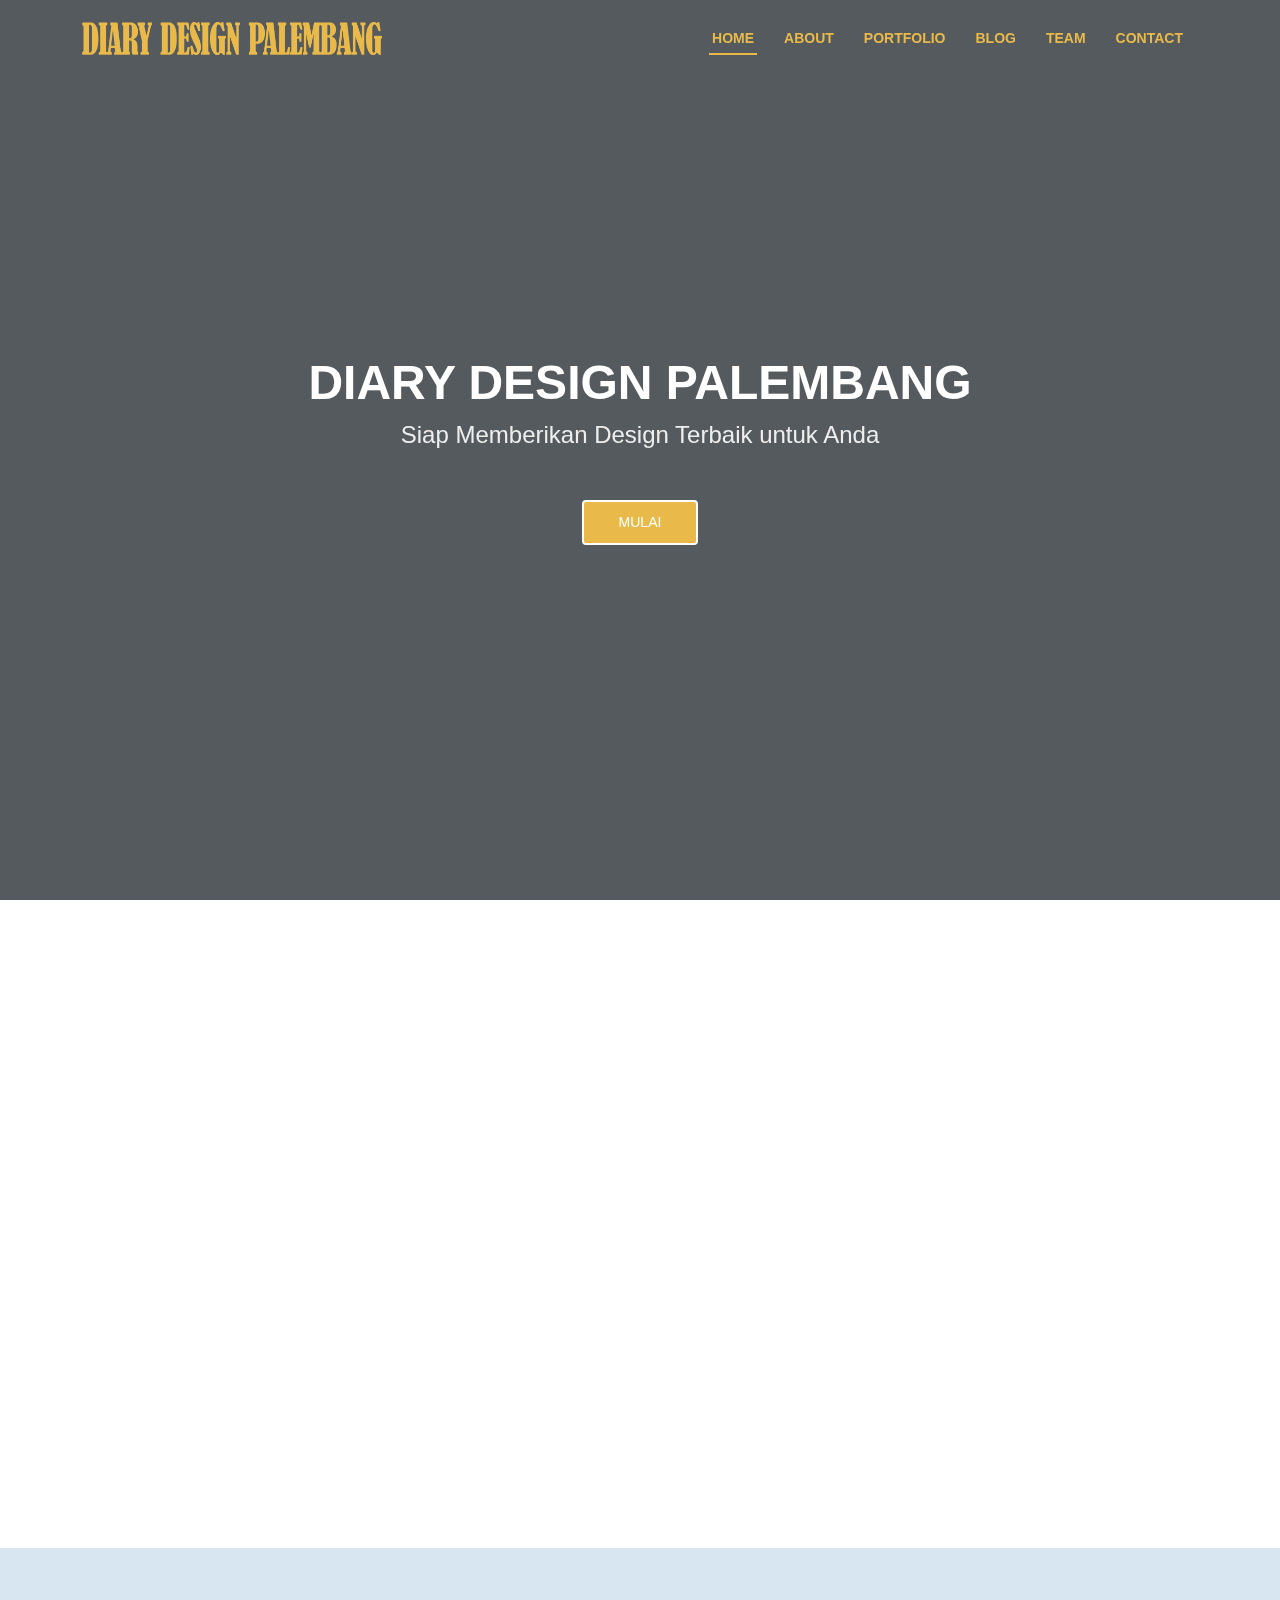
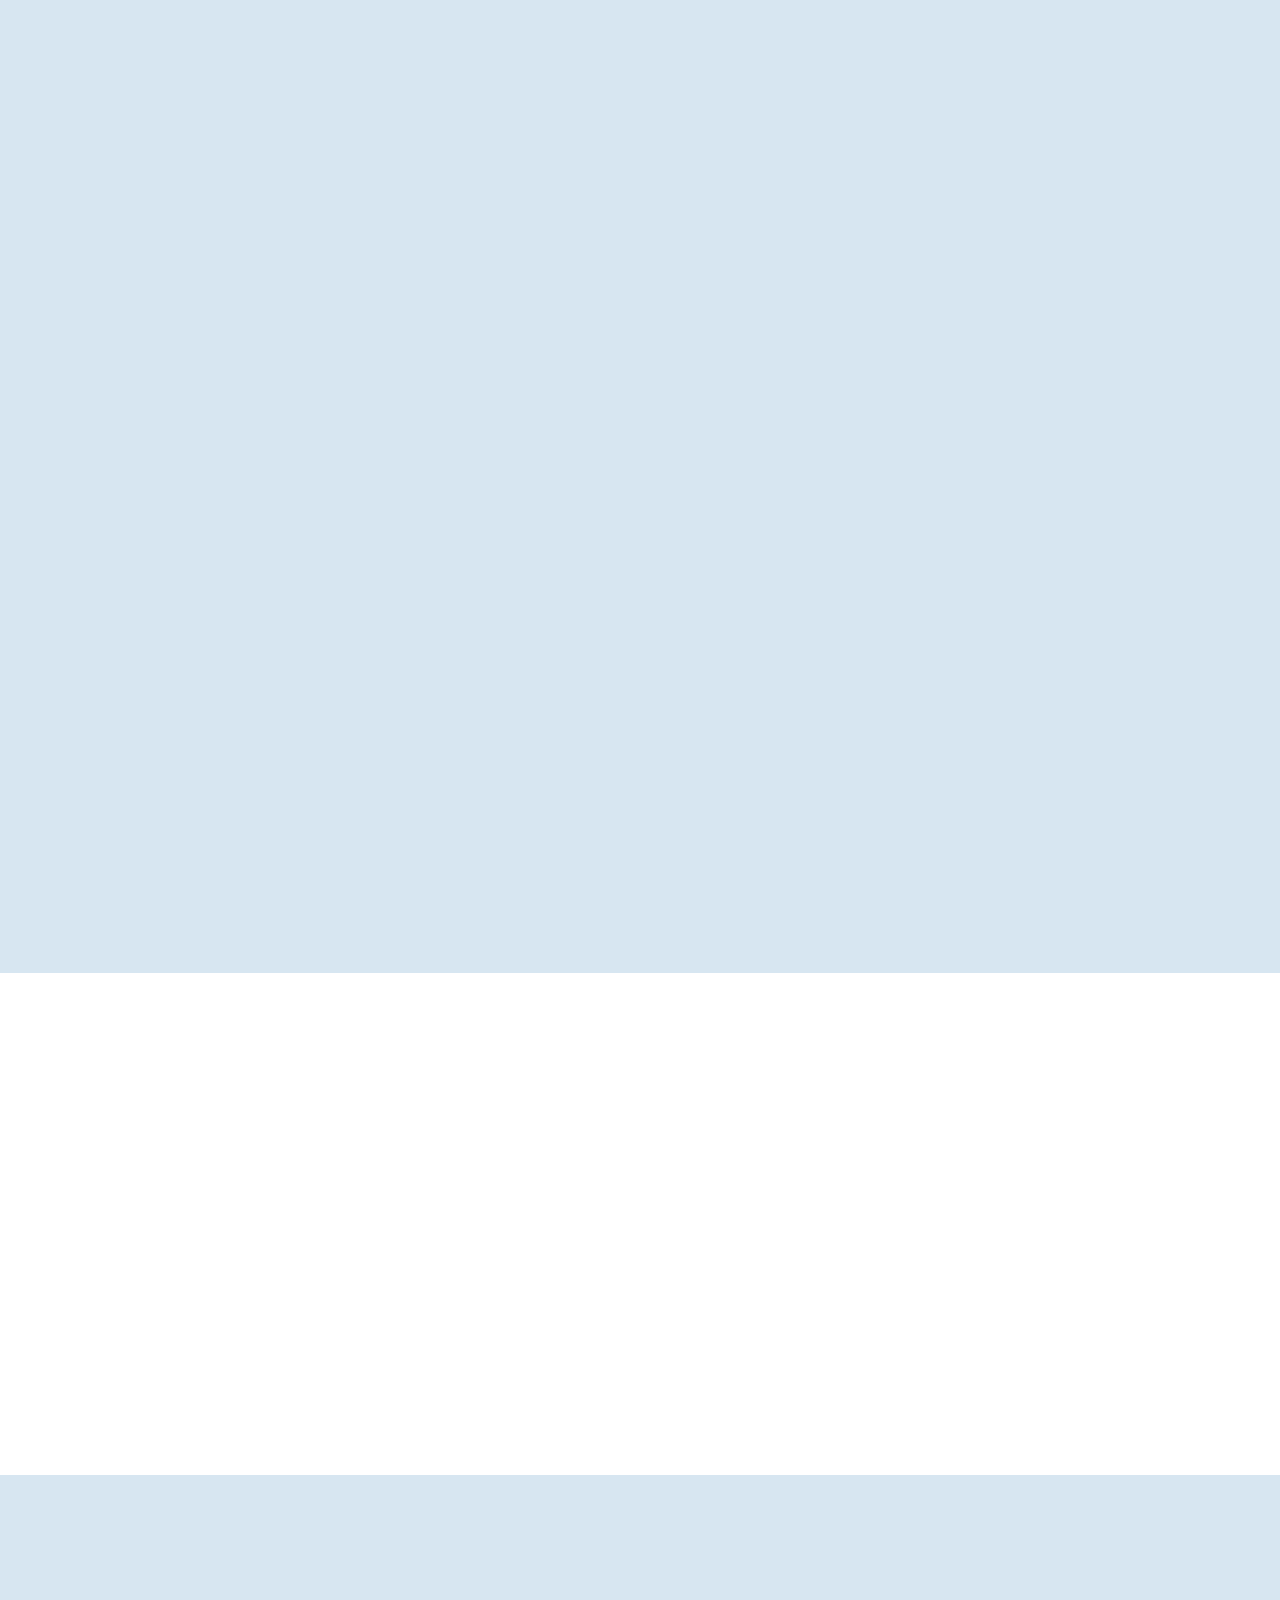
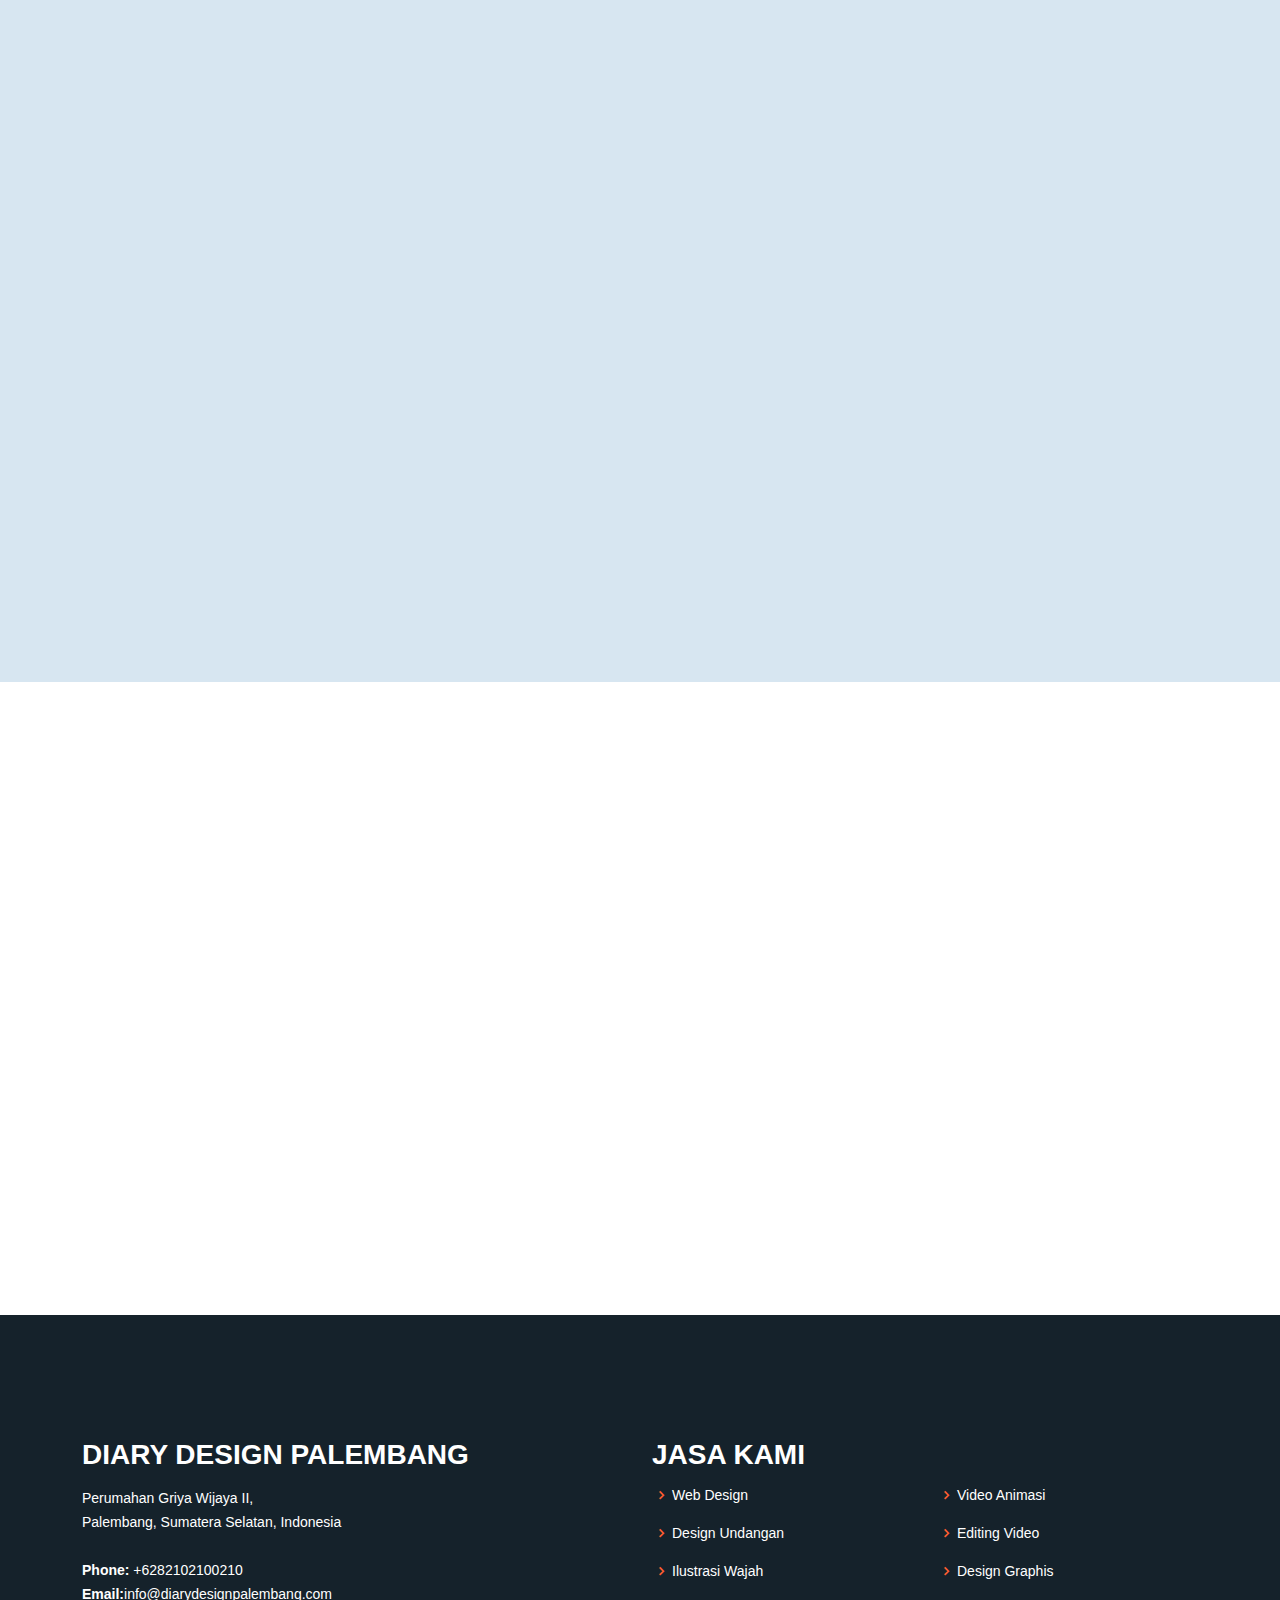
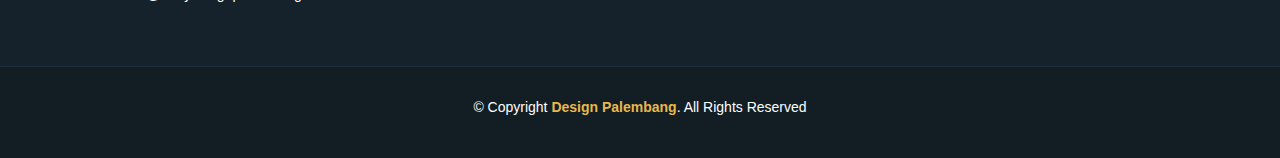
==== index.html @ 322cd7b4 "update" ====
<html lang="en">

<head>
  <meta charset="utf-8">
  <meta content="width=device-width, initial-scale=1.0" name="viewport">

  <title>Final Project Prakerja</title>

  <link href="assets/img/icon/logo1.png" rel="icon">
  <link href="assets/img/icon/logo1.png" rel="apple-touch-icon">

  <link href="assets/vendor/aos/aos.css" rel="stylesheet">
  <link href="assets/vendor/bootstrap/css/bootstrap.min.css" rel="stylesheet">
  <link href="assets/vendor/bootstrap-icons/bootstrap-icons.css" rel="stylesheet">
  <link href="assets/vendor/boxicons/css/boxicons.min.css" rel="stylesheet">
  <link href="assets/vendor/glightbox/css/glightbox.min.css" rel="stylesheet">
  <link href="assets/vendor/remixicon/remixicon.css" rel="stylesheet">
  <link href="assets/vendor/swiper/swiper-bundle.min.css" rel="stylesheet">

  <link href="assets/css/style.css" rel="stylesheet">
</head>

<body>
  <header id="header" class="fixed-top ">
    <div class="container d-flex align-items-center justify-content-between">

      <img src="assets/img/icon/text2.png" alt="" class="img-fluid" width="300" width="50">
      <!-- <h1>Final Project Rian Fitra Perdana</h1> -->
      <nav id="navbar" class="navbar text-yellow-200">
        <ul>
          <li><a class="nav-link scrollto active" style="color:#e9b949" href="#home">Home</a></li>
          <li><a class="nav-link scrollto" style="color:#e9b949" href="#about">About</a></li>
          <!-- <li><a class="nav-link scrollto" style="color:#e9b949" href="#services">Feature</a></li> -->
          <li><a class="nav-link scrollto " style="color:#e9b949" href="#portfolio">Portfolio</a></li>
          <li><a class="nav-link scrollto" style="color:#e9b949" href="#blog">Blog</a></li>
          <li><a class="nav-link scrollto" style="color:#e9b949" href="#team">Team</a></li>
          <li><a class="nav-link scrollto" style="color:#e9b949" href="#contact">Contact</a></li>
        </ul>
        <i class="bi bi-list mobile-nav-toggle" style="color:#e9b949"></i>
      </nav>

    </div>
  </header>

  <section id="home">
    <div class="home-container" data-aos="fade-up" data-aos-delay="150">
      <h1>DIARY DESIGN PALEMBANG</h1>
      <h2>Siap Memberikan Design Terbaik untuk Anda </h2>
      <div class="d-flex">
        <a href="#about" class="btn-get-started scrollto">MULAI</a>
        <!-- <a src="assets\video\produk.mp4" class="glightbox btn-watch-video"><i class="bi bi-play-circle"></i><span>Watch Video</span></a> -->
      </div>
    </div>
  </section>

  <main id="main">
    <section id="about" class="about">
      <div class="container p-5" data-aos="fade-up">
        <div class="section-title">
          <h2>About Us</h2>
          <p>Apa itu Diary Design Palembang?</p>
        </div>

        <div class="row" >
          <div class="col-lg-4" data-aos="zoom-in" data-aos-delay="100">
            <img src="assets/img/icon/logo1.png" class="p-10" align="center" width="300">
          </div>
          <div class="col-lg-8" align="justify">
            <!-- <h1 class="mt-3"><strong>About Us</strong> </h1> -->
            <!-- <h5>Apa itu Diary Design Palembang?</h5> -->
            <p class="mt-2">
              Diary Design Palembang merupakan sebuah brand yang menawarkan jasa design grafis dalam berbagai bidang, mulai dari logo, website, ilustrasi, dan masih banyak lagi.
            </p>
            <p class="mt-2">
              Diary Design Palembang bertempat di kota Palembang, Sumatera Selatan, Indonesia. Didirikan oleh Seorang alumni dari jurusan Sistem Komputer yang memiliki passion design grafis. Berawal dari kegemaranny terhadap design grafis yang mulai dengan membuat ilustrasi wajah dalam bentuk vector, lalu semakin berkembang ke design grafis yang lain.  
            </p>
          </div>
        </div>
      </div>
    </section>


    <section id="portfolio" class="portfolio section-bg">
      <div class="container" data-aos="fade-up">
        <div class="section-title">
          <h2>Portfolio</h2>
          <p>Jasa Kami</p>
        </div>

        <div class="row portfolio-container" data-aos="fade-up" data-aos-delay="200">
          <div class="col-lg-4 col-md-6 portfolio-item filter-app">
            <img src="assets/img/icon/luffy-vector.jpg" class="img-fluid" alt="">
            <div class="portfolio-info">
              <h4>Design Web</h4>
              <a href="assets/img/icon/luffy-vector.jpg" data-gallery="portfolioGallery" class="portfolio-lightbox preview-link" title="App 1"><i class="bx bx-plus"></i></a>
              <a href="portfolio-details.html" class="details-link" title="More Details"><i class="bx bx-link"></i></a>
            </div>
          </div>

          <div class="col-lg-4 col-md-6 portfolio-item filter-app">
            <img src="assets/img/icon/luffy-vector.jpg" class="img-fluid" alt="">
            <div class="portfolio-info">
              <h4>Design Undangan</h4>
              
              <a href="assets/img/icon/luffy-vector.jpg" data-gallery="portfolioGallery" class="portfolio-lightbox preview-link" title="Coco Musi Charcoal"><i class="bx bx-plus"></i></a>
              <a href="portfolio-details.html" class="details-link" title="More Details"><i class="bx bx-link"></i></a>
            </div>
          </div>

          <div class="col-lg-4 col-md-6 portfolio-item filter-app">
            <img src="assets/img/icon/luffy-vector.jpg" class="img-fluid" alt="">
            <div class="portfolio-info">
              <h4>Ilustrasi Wajah</h4>
             
              <a href="assets/img/icon/luffy-vector.jpg" data-gallery="portfolioGallery" class="portfolio-lightbox preview-link" title="Coco Musi Charcoal"><i class="bx bx-plus"></i></a>
              <a href="portfolio-details.html" class="details-link" title="More Details"><i class="bx bx-link"></i></a>
            </div>
          </div>
          
          <div class="col-lg-4 col-md-6 portfolio-item filter-app">
            <img src="assets/img/icon/luffy-vector.jpg" class="img-fluid" alt="">
            <div class="portfolio-info">
              <h4>Video Animasi</h4>
              
              <a href="assets/img/icon/luffy-vector.jpg" data-gallery="portfolioGallery" class="portfolio-lightbox preview-link" title="App 1"><i class="bx bx-plus"></i></a>
              <a href="portfolio-details.html" class="details-link" title="More Details"><i class="bx bx-link"></i></a>
            </div>
          </div>

          <div class="col-lg-4 col-md-6 portfolio-item filter-app">
            <img src="assets/img/icon/luffy-vector.jpg" class="img-fluid" alt="">
            <div class="portfolio-info">
              <h4>Editing Video</h4>
              
              <a href="assets/img/icon/luffy-vector.jpg" data-gallery="portfolioGallery" class="portfolio-lightbox preview-link" title="Coco Musi Charcoal"><i class="bx bx-plus"></i></a>
              <a href="portfolio-details.html" class="details-link" title="More Details"><i class="bx bx-link"></i></a>
            </div>
          </div>

          <div class="col-lg-4 col-md-6 portfolio-item filter-app">
            <img src="assets/img/icon/luffy-vector.jpg" class="img-fluid" alt="">
            <div class="portfolio-info">
              <h4>Design Graphis</h4>
             
              <a href="assets/img/icon/luffy-vector.jpg" data-gallery="portfolioGallery" class="portfolio-lightbox preview-link" title="Coco Musi Charcoal"><i class="bx bx-plus"></i></a>
              <a href="portfolio-details.html" class="details-link" title="More Details"><i class="bx bx-link"></i></a>
            </div>
          </div>
        </div>

      </div>
    </section>


    
    <section id="blog" class="blog">
      <div class="container" data-aos="fade-up">

        <div class="section-title">
          <h2>Blog</h2>
          <p>Cek Blog Kami</p>
        </div>

        <div class="row justify-content-center">
          <div class="col-lg-4 col-md-6">
            <div class="card text-center">
              <div class="card-header">
                Featured
              </div>
              <div class="card-body">
                <h5 class="card-title">Special title treatment</h5>
                <p class="card-text">With supporting text below as a natural lead-in to additional content.</p>
                <a href="#" class="btn btn-primary">Go somewhere</a>
              </div>
              <div class="card-footer text-muted">
                2 days ago
              </div>
            </div>
          </div>
          <div class="col-lg-4 col-md-6">
            <div class="card text-center">
              <div class="card-header">
                Featured
              </div>
              <div class="card-body">
                <h5 class="card-title">Special title treatment</h5>
                <p class="card-text">With supporting text below as a natural lead-in to additional content.</p>
                <a href="#" class="btn btn-primary">Go somewhere</a>
              </div>
              <div class="card-footer text-muted">
                2 days ago
              </div>
            </div>
          </div>

        </div>

      </div>
    </section>



   
    <section id="team" class="team section-bg">
      <div class="container" data-aos="fade-up">

        <div class="section-title">
          <h2>Team</h2>
          <p>Tim Kami</p>
        </div>

        <div class="row justify-content-center">

          <div class="col-lg-4 col-md-6">
            <div class="member" data-aos="fade-up" data-aos-delay="100">
              <div class="pic"><img src="assets/img/team/team_1.jpg" class="img-fluid" alt=""></div>
              <div class="member-info">
                <h4>Rian Fitra Perdana, S.Kom</h4>
                <span>Chief Executive Officer</span>
                <div class="social">
                  <!-- <a href=""><i class="bi bi-twitter"></i></a> -->
                  <a href="https://www.facebook.com/richimyzaky"><i class="bi bi-facebook"></i></a>
                  <a href="instagram.com/ryan_fitra/"><i class="bi bi-instagram"></i></a>
                  <a href="https://www.linkedin.com/in/rian-fitra-perdana-449268117/"><i class="bi bi-linkedin"></i></a>
                </div>
              </div>
            </div>
          </div>

          <div class="col-lg-4 col-md-6" data-aos="fade-up" data-aos-delay="200">
            <div class="member">
              <div class="pic"><img src="assets/img/team/team_2.jpg" class="img-fluid" alt=""></div>
              <div class="member-info">
                <h4>Diah Larassati, S.Psi</h4>
                <span>Marketing</span>
                <div class="social">
                  <!-- <a href=""><i class="bi bi-twitter"></i></a> -->
                  <a href="https://www.facebook.com/diah.hasbullah.1"><i class="bi bi-facebook"></i></a>
                  <a href="https://www.instagram.com/delarassati_/"><i class="bi bi-instagram"></i></a>
                  <a href="https://www.linkedin.com/in/diah-larassati-121b79231/"><i class="bi bi-linkedin"></i></a>
                </div>
              </div>
            </div>
          </div>
        </div>

      </div>
    </section>

   
    <section id="contact" class="contact">
      <div class="container" data-aos="fade-up">

    <div class=" section-title">
        <h2>Contact</h2>
        <p>Kontak Kami</p>
      </div>

      <div class="row">

        <div class="col-lg-12">

          <div class="row">
            <div class="col-md-12">
              <div class="info-box">
                <i class="bx bx-map"></i>
                <h3>Alamat Kami</h3>
                <p>Perumahan Griya Wijaya II, Palembang, Sumatera Selatan, Indonesia</p>
              </div>
            </div>
            <div class="col-md-6">
              <div class="info-box mt-4">
                <i class="bx bx-envelope"></i>
                <h3>Email Kami</h3>
                <p>info@diarydesignpalembang.com</p>
              </div>
            </div>
            <div class="col-md-6">
              <div class="info-box mt-4">
                <i class="bx bx-phone-call"></i>
                <h3>Hubungi Kami</h3>
                <p>+6282102100210<br>+628210211111</p>
              </div>
            </div>
          </div>

        </div>
      </div>

      </div>
    </section>

  </main>

  
  <footer id="footer">
    <div class="footer-top">
      <div class="container">
        <div class="row">
          <div class="col-md-12 offset-md-4">
            <!-- <img src="assets/img/icon/logo1.png" class="img-fluid " width="400"> -->
          </div>

        </div>
        
        <div class="row mt-5">

          <div class="col-lg-6 col-md-6">
            <div class="footer-info">
              <h3 class="mt-3">DIARY DESIGN PALEMBANG</h3>
              <p>Perumahan Griya Wijaya II, <br>
                Palembang, Sumatera Selatan, Indonesia <br><br>
             
              
              
                <strong>Phone:</strong> +6282102100210<br>
                <strong>Email:</strong>info@diarydesignpalembang.com<br>
              </p>
            </div>
          </div>

          <div class="col-lg-6 col-md-6 footer-links">
            <h3 class="mt-3" align="">JASA KAMI</h3>
              <div class="row">
                <div class="col-lg-6 col-md-6">
                  <ul>
                    <li><i class="bx bx-chevron-right"></i> <a href="#">Web Design</a></li>
                    <li><i class="bx bx-chevron-right"></i> <a href="#">Design Undangan</a></li>
                    <li><i class="bx bx-chevron-right"></i> <a href="#">Ilustrasi Wajah</a></li>
                  </ul>    
                </div>
                <div class="col-lg-6 col-md-6">
                  <ul>
                    <li><i class="bx bx-chevron-right"></i> <a href="#">Video Animasi</a></li>
                    <li><i class="bx bx-chevron-right"></i> <a href="#">Editing Video</a></li>
                    <li><i class="bx bx-chevron-right"></i> <a href="#">Design Graphis</a></li>
                  </ul>  
                </div>
              </div>
          </div>
        </div>
      </div>
    </div>

    <div class="container">
      <div class="copyright">
        &copy; Copyright <strong><span><a href="https://www.instagram.com/diary_design_plg/" style="color: #e9b949;">Design Palembang</a></span></strong>. All Rights Reserved
      </div>
      <div class="credits">

      </div>
    </div>
  </footer>

  

  <script src="assets/vendor/purecounter/purecounter.js"></script>
  <script src="assets/vendor/aos/aos.js"></script>
  <script src="assets/vendor/bootstrap/js/bootstrap.bundle.min.js"></script>
  <script src="assets/vendor/glightbox/js/glightbox.min.js"></script>
  <script src="assets/vendor/isotope-layout/isotope.pkgd.min.js"></script>
  <script src="assets/vendor/swiper/swiper-bundle.min.js"></script>
  <script src="assets/vendor/php-email-form/validate.js"></script>

  <script src="assets/js/main.js"></script>

</body>

</html>
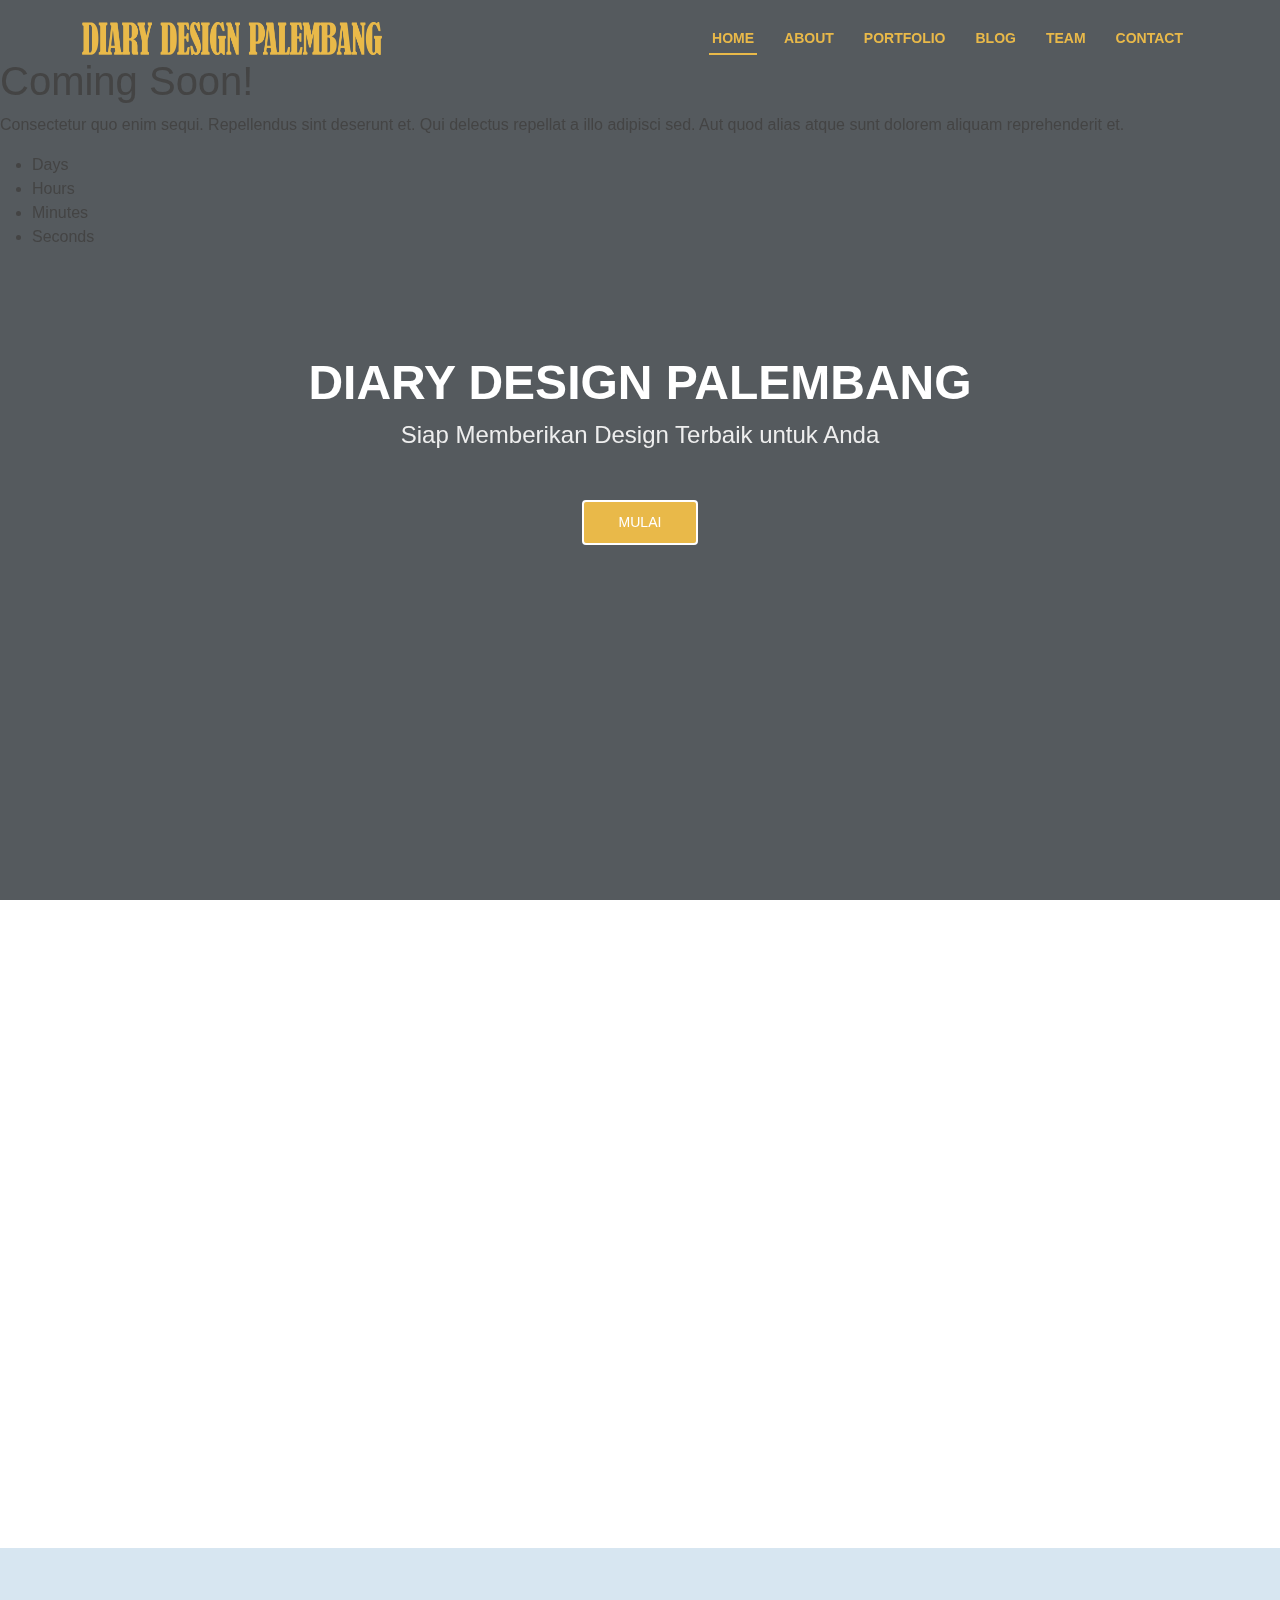
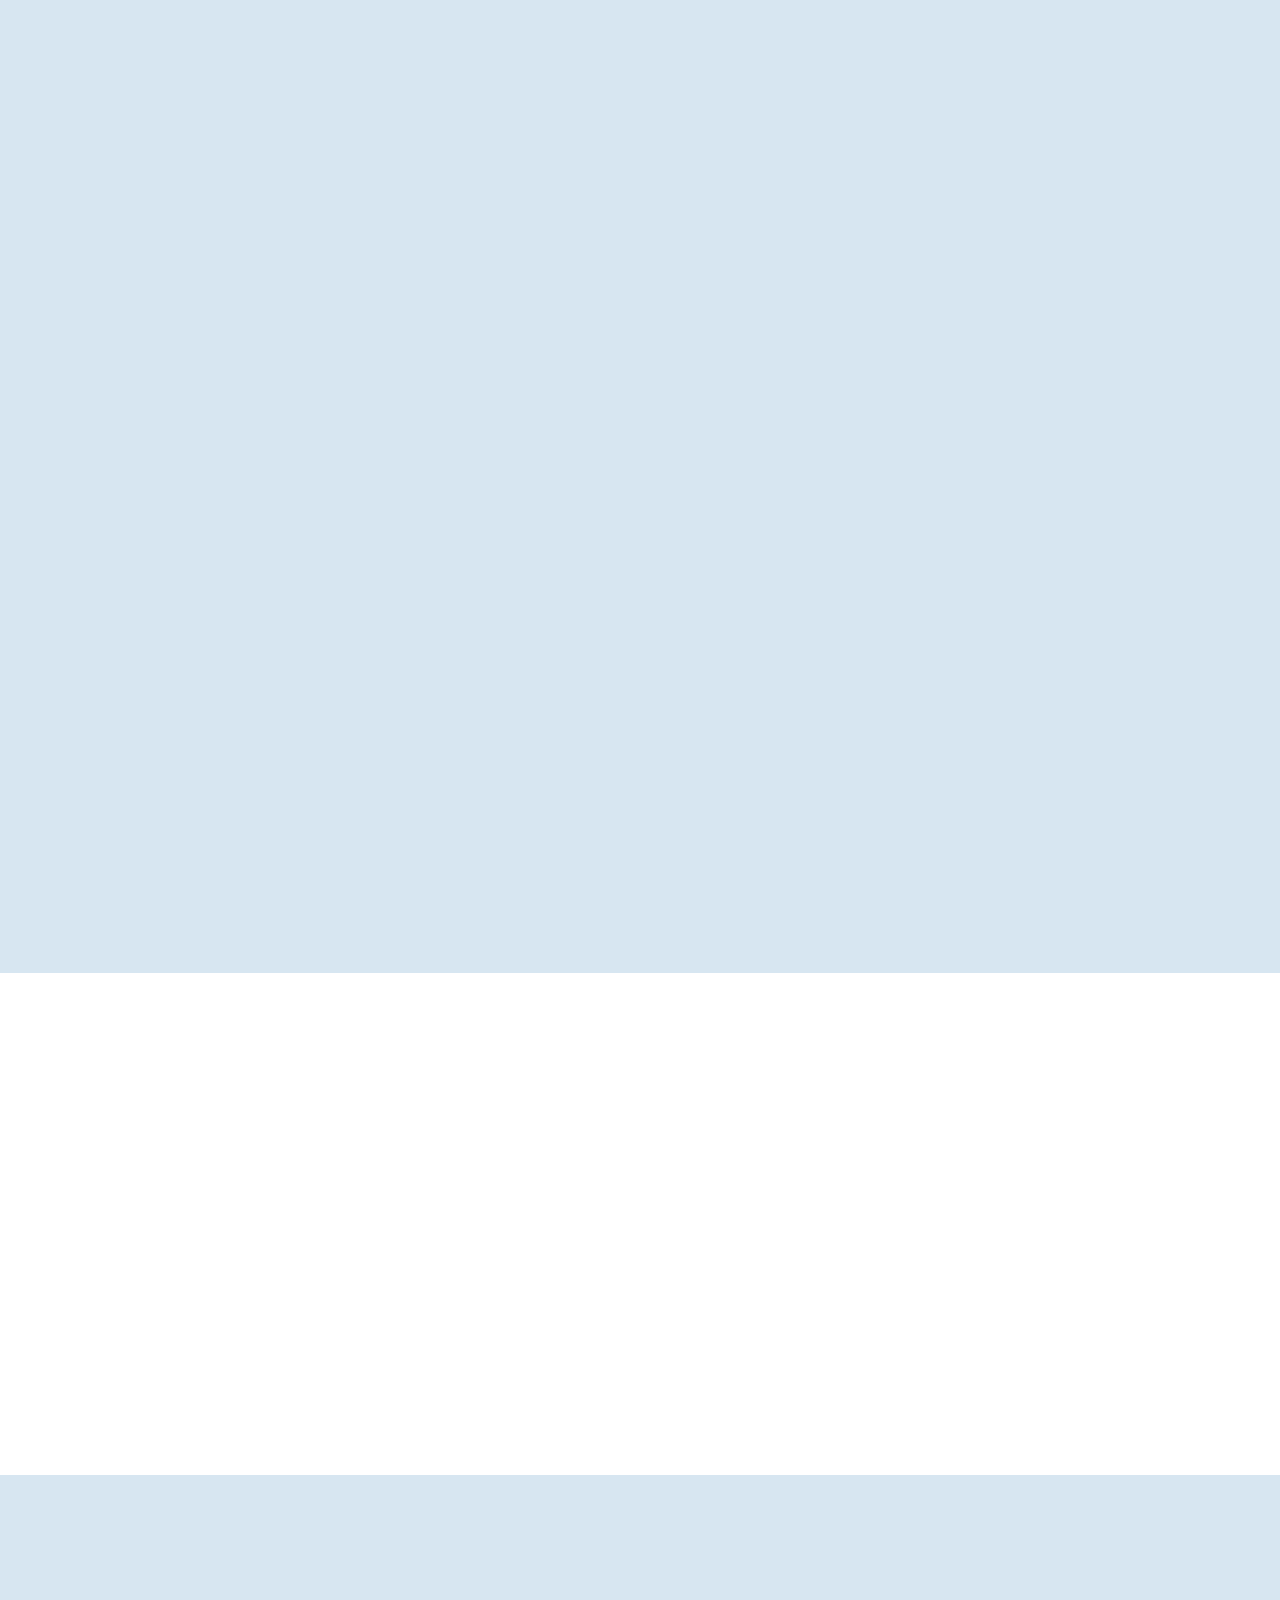
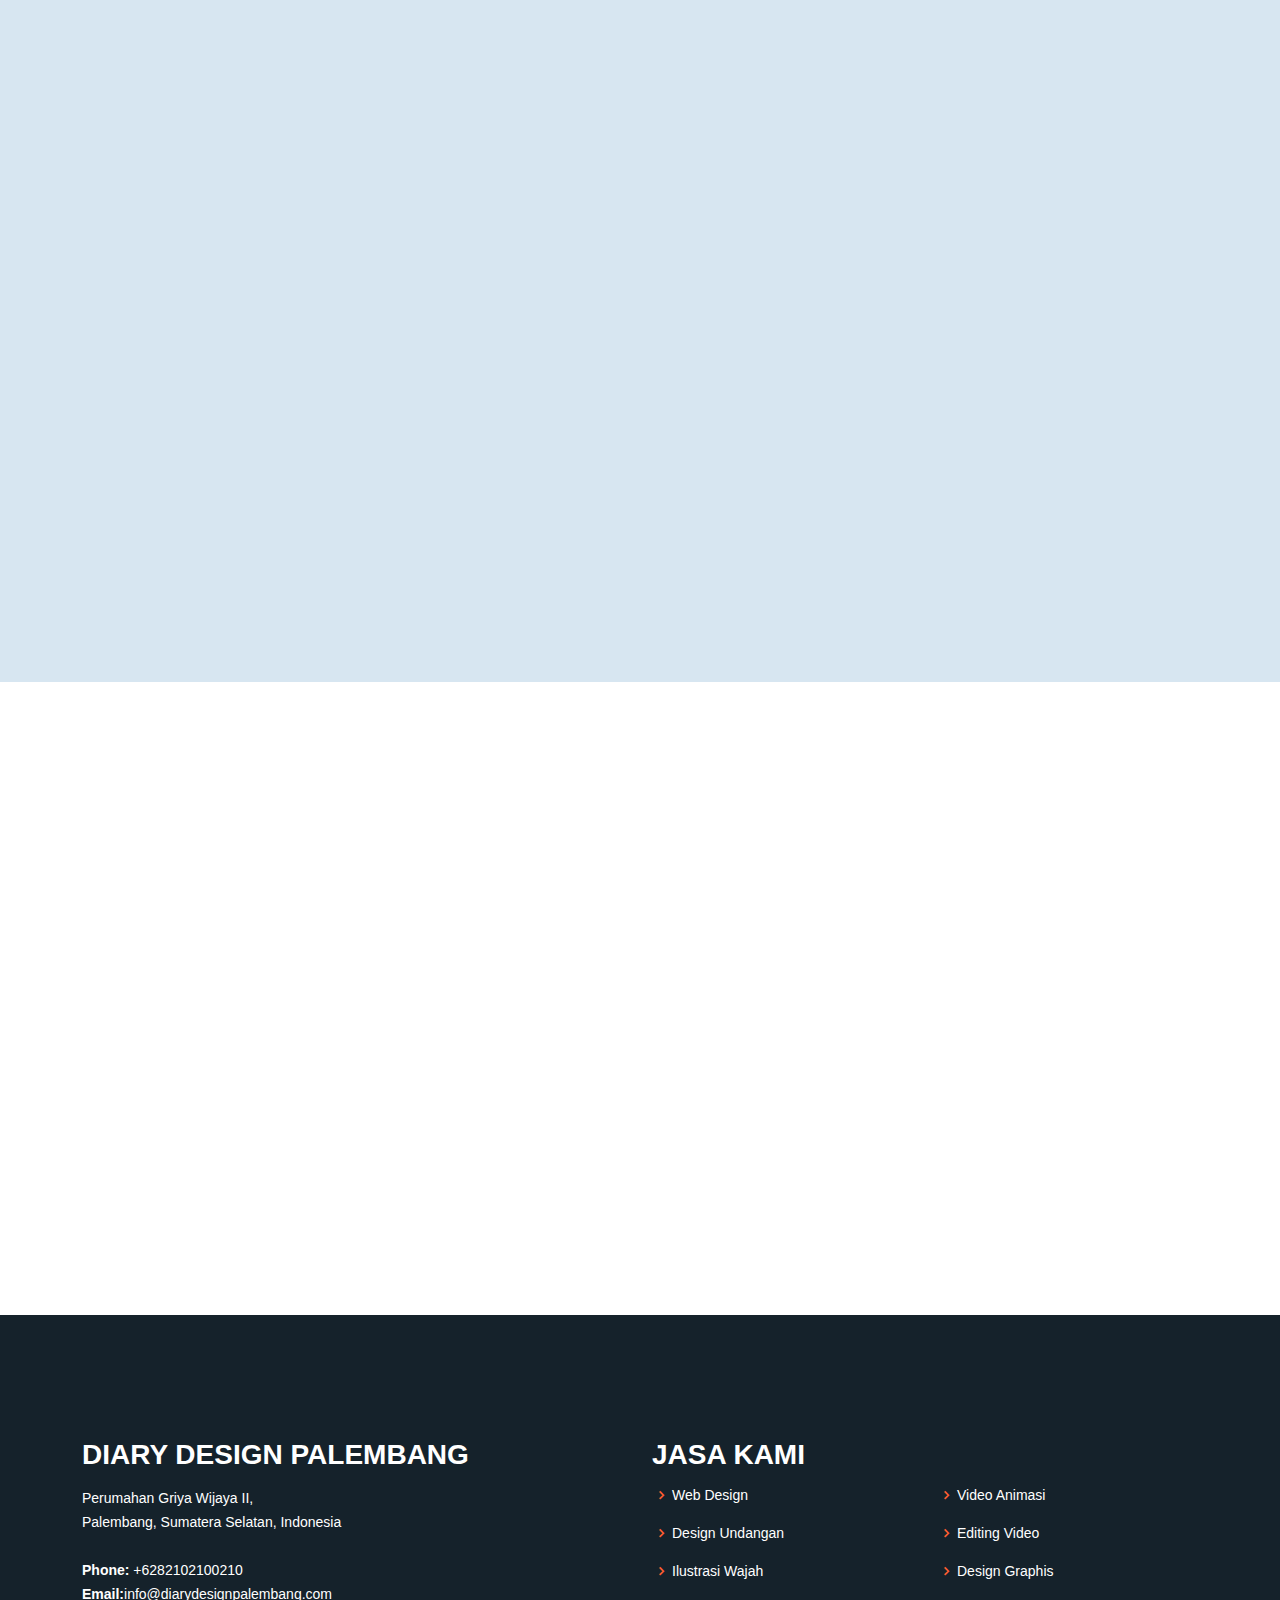
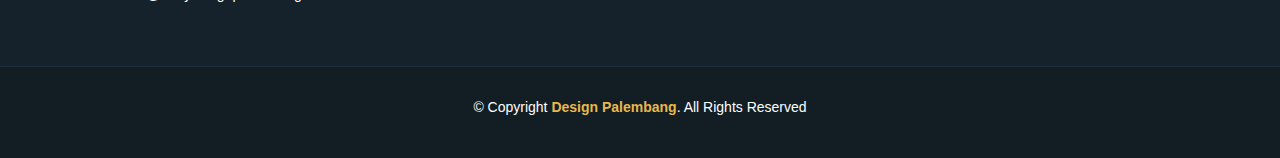
==== commit 1503339b: "Update index.html" ====
--- a/index.html
+++ b/index.html
@@ -39,6 +39,16 @@
         <i class="bi bi-list mobile-nav-toggle" style="color:#e9b949"></i>
       </nav>
 
+    </div>
+    <div id="countdown">
+      <h1>Coming Soon!</h1>
+      <p>Consectetur quo enim sequi. Repellendus sint deserunt et. Qui delectus repellat a illo adipisci sed. Aut quod alias atque sunt dolorem aliquam reprehenderit et.</p>      
+      <ul>
+        <li><span id="days"></span>Days</li>
+        <li><span id="hours"></span>Hours</li>
+        <li><span id="minutes"></span>Minutes</li>
+        <li><span id="seconds"></span>Seconds</li>
+      </ul>      
     </div>
   </header>
 
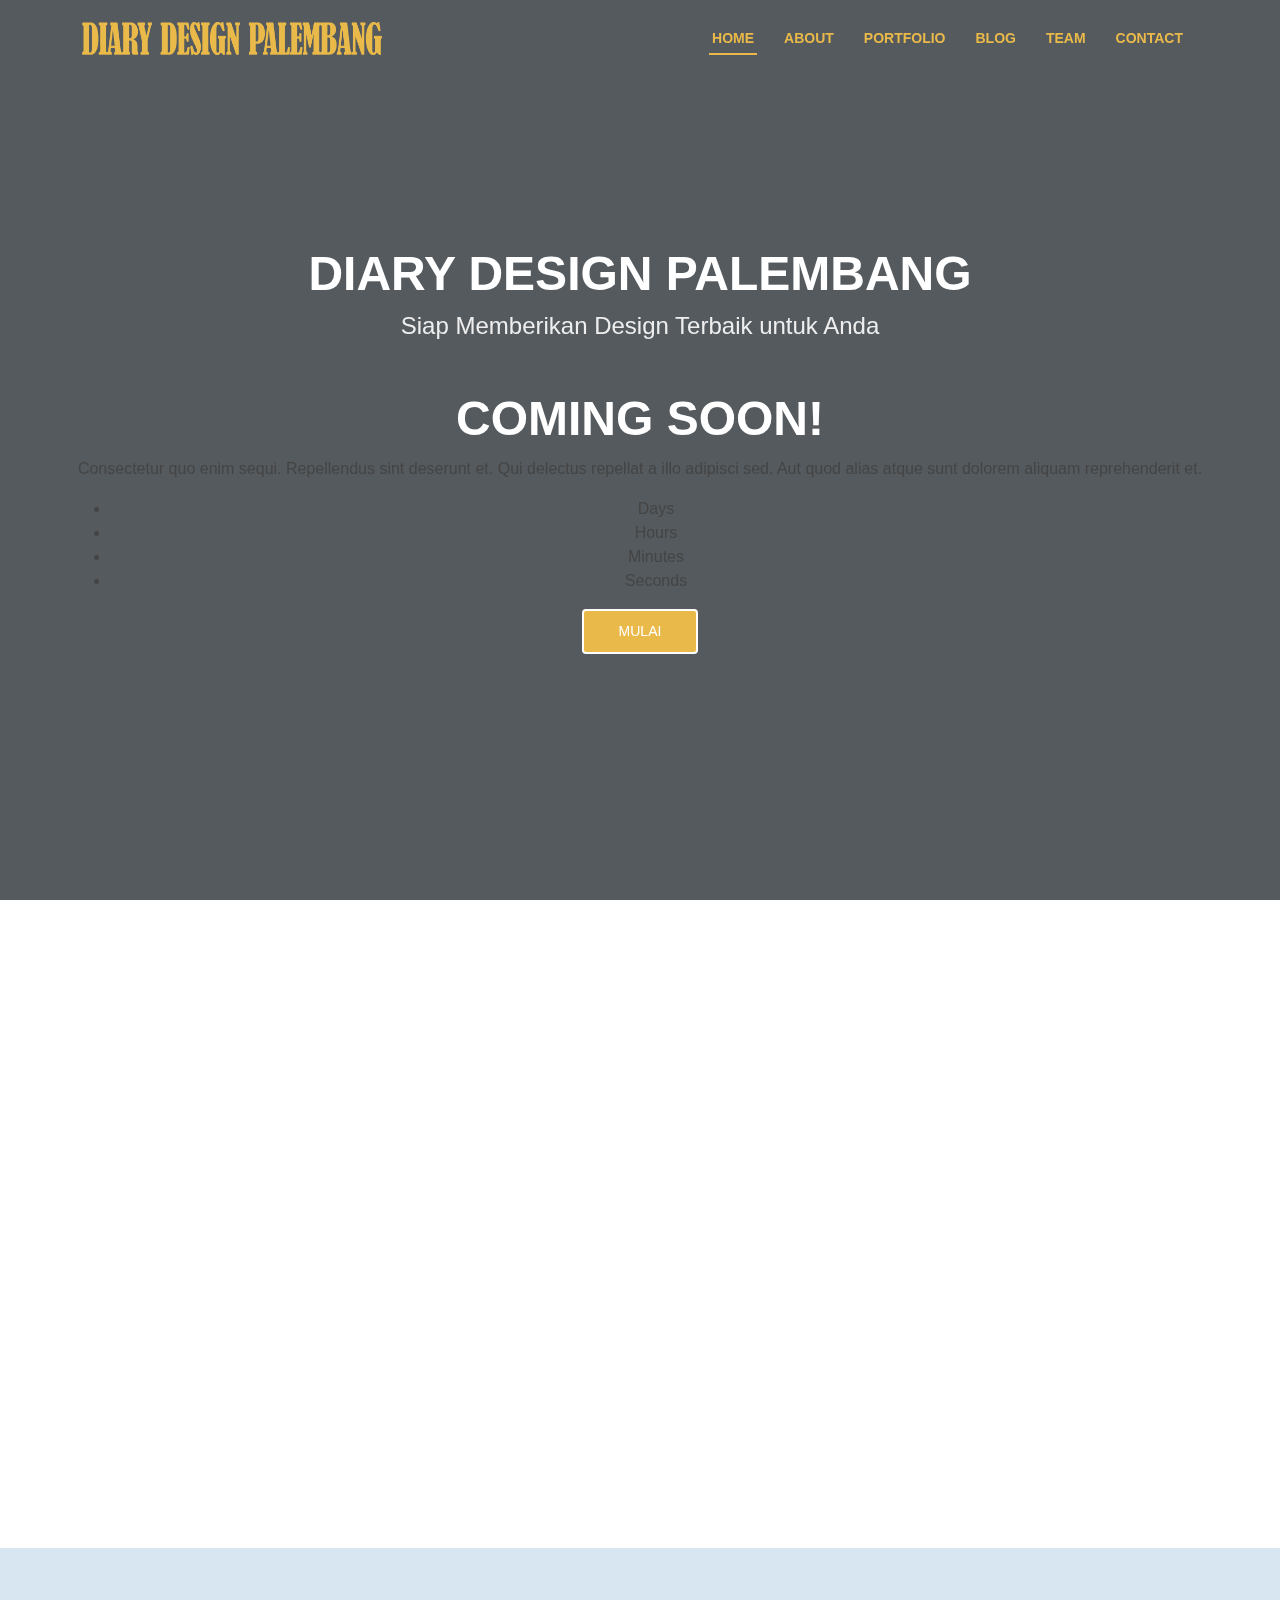
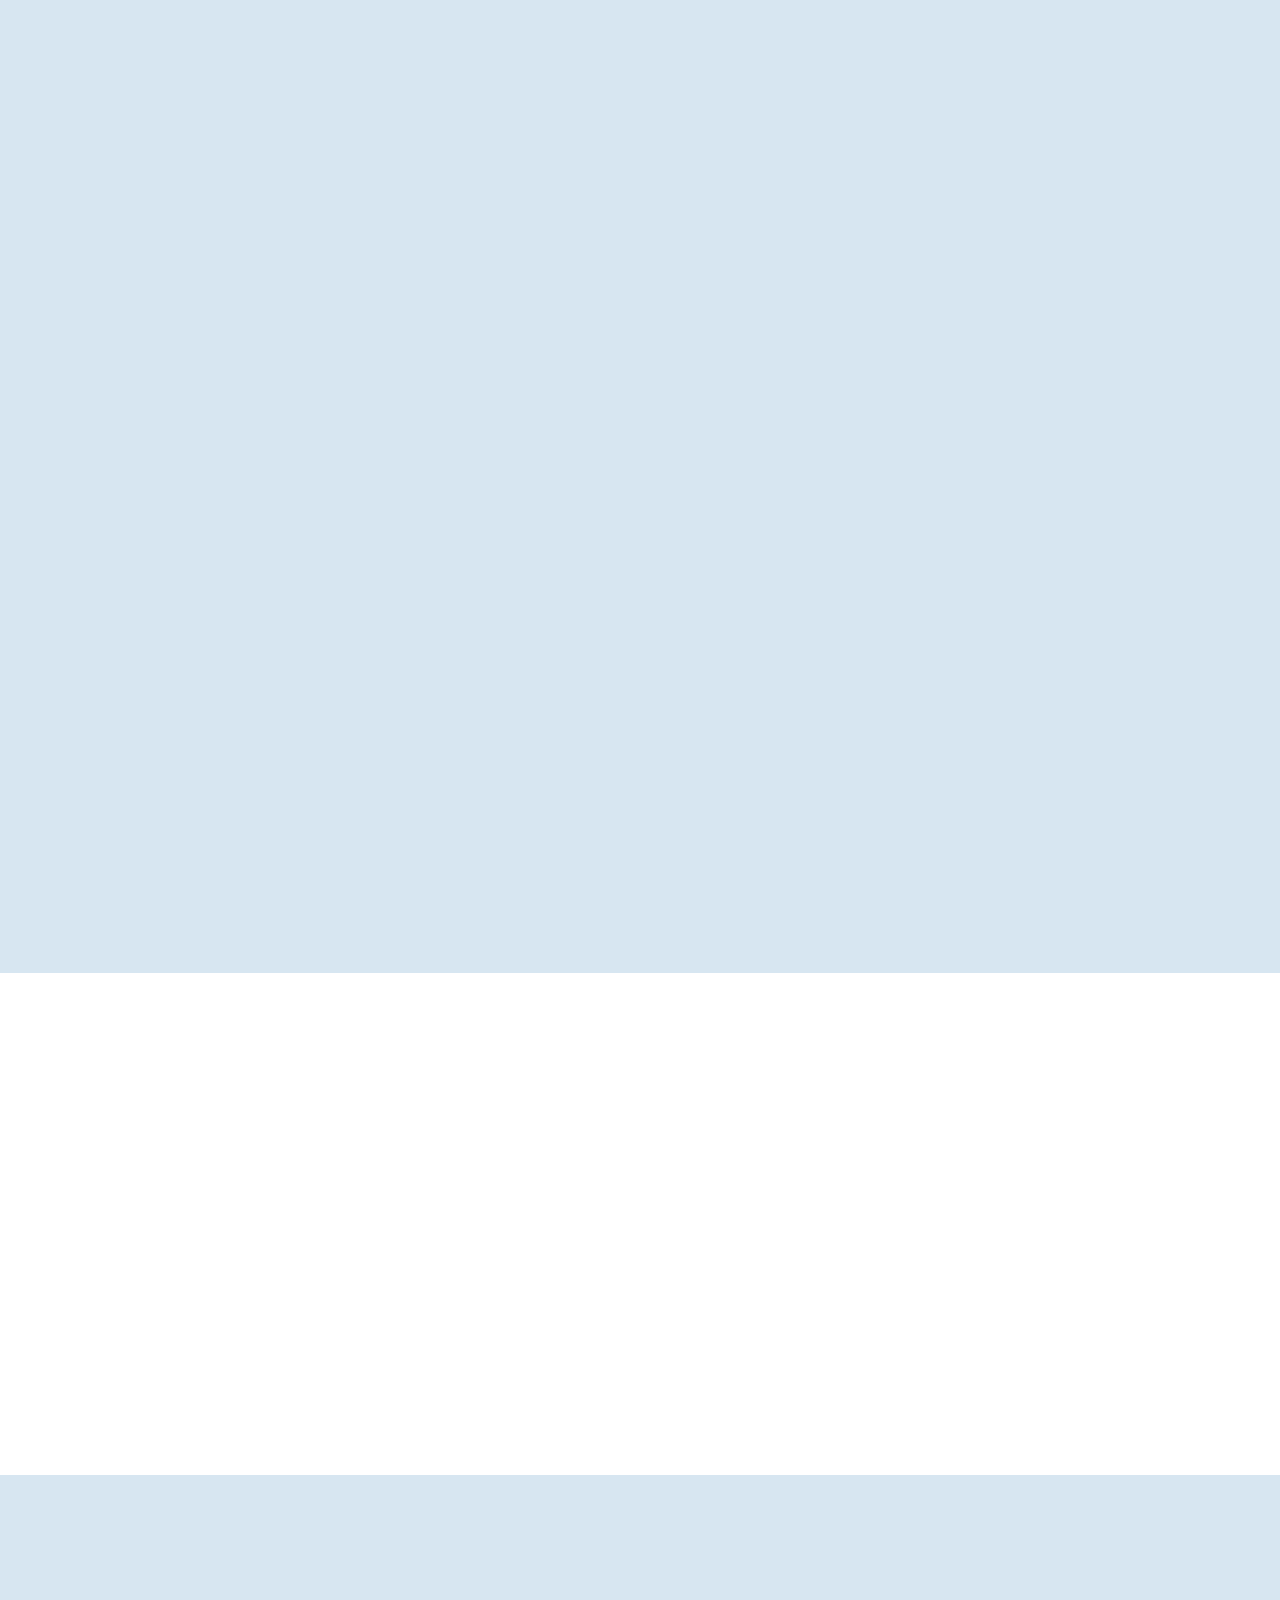
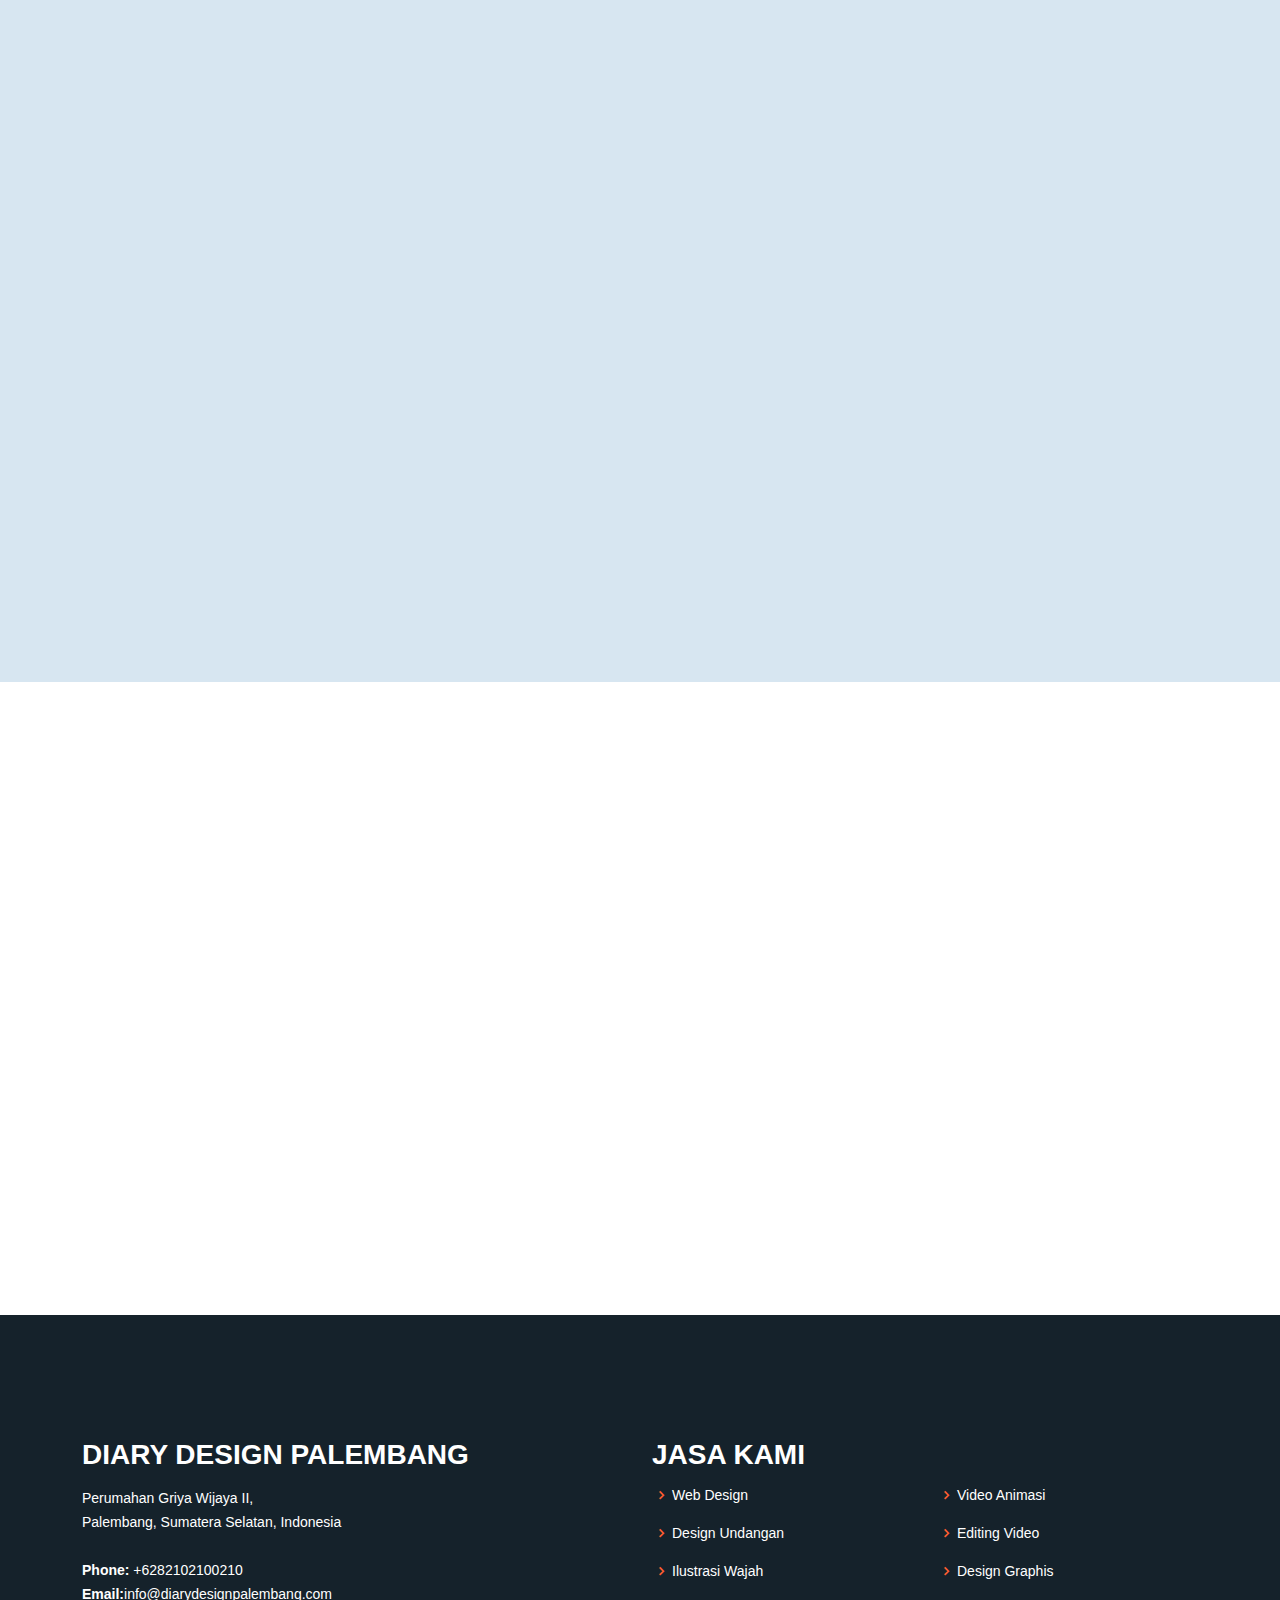
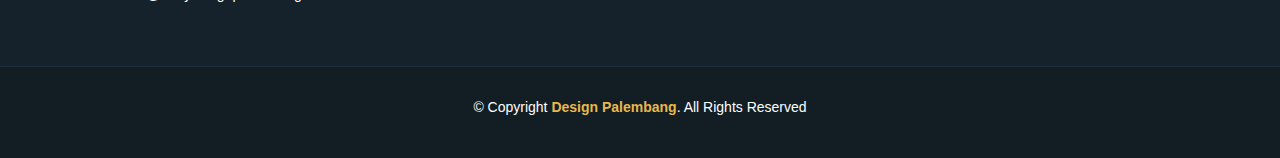
==== commit c66673cc: "Update index.html" ====
--- a/index.html
+++ b/index.html
@@ -40,22 +40,23 @@
       </nav>
 
     </div>
-    <div id="countdown">
-      <h1>Coming Soon!</h1>
-      <p>Consectetur quo enim sequi. Repellendus sint deserunt et. Qui delectus repellat a illo adipisci sed. Aut quod alias atque sunt dolorem aliquam reprehenderit et.</p>      
-      <ul>
-        <li><span id="days"></span>Days</li>
-        <li><span id="hours"></span>Hours</li>
-        <li><span id="minutes"></span>Minutes</li>
-        <li><span id="seconds"></span>Seconds</li>
-      </ul>      
-    </div>
-  </header>
+</header>
 
   <section id="home">
     <div class="home-container" data-aos="fade-up" data-aos-delay="150">
       <h1>DIARY DESIGN PALEMBANG</h1>
       <h2>Siap Memberikan Design Terbaik untuk Anda </h2>
+      <div id="countdown">
+        <h1>Coming Soon!</h1>
+        <p>Consectetur quo enim sequi. Repellendus sint deserunt et. Qui delectus repellat a illo adipisci sed. Aut quod alias atque sunt dolorem aliquam reprehenderit et.</p>      
+        <ul>
+          <li><span id="days"></span>Days</li>
+          <li><span id="hours"></span>Hours</li>
+          <li><span id="minutes"></span>Minutes</li>
+          <li><span id="seconds"></span>Seconds</li>
+        </ul>      
+      </div>
+
       <div class="d-flex">
         <a href="#about" class="btn-get-started scrollto">MULAI</a>
         <!-- <a src="assets\video\produk.mp4" class="glightbox btn-watch-video"><i class="bi bi-play-circle"></i><span>Watch Video</span></a> -->
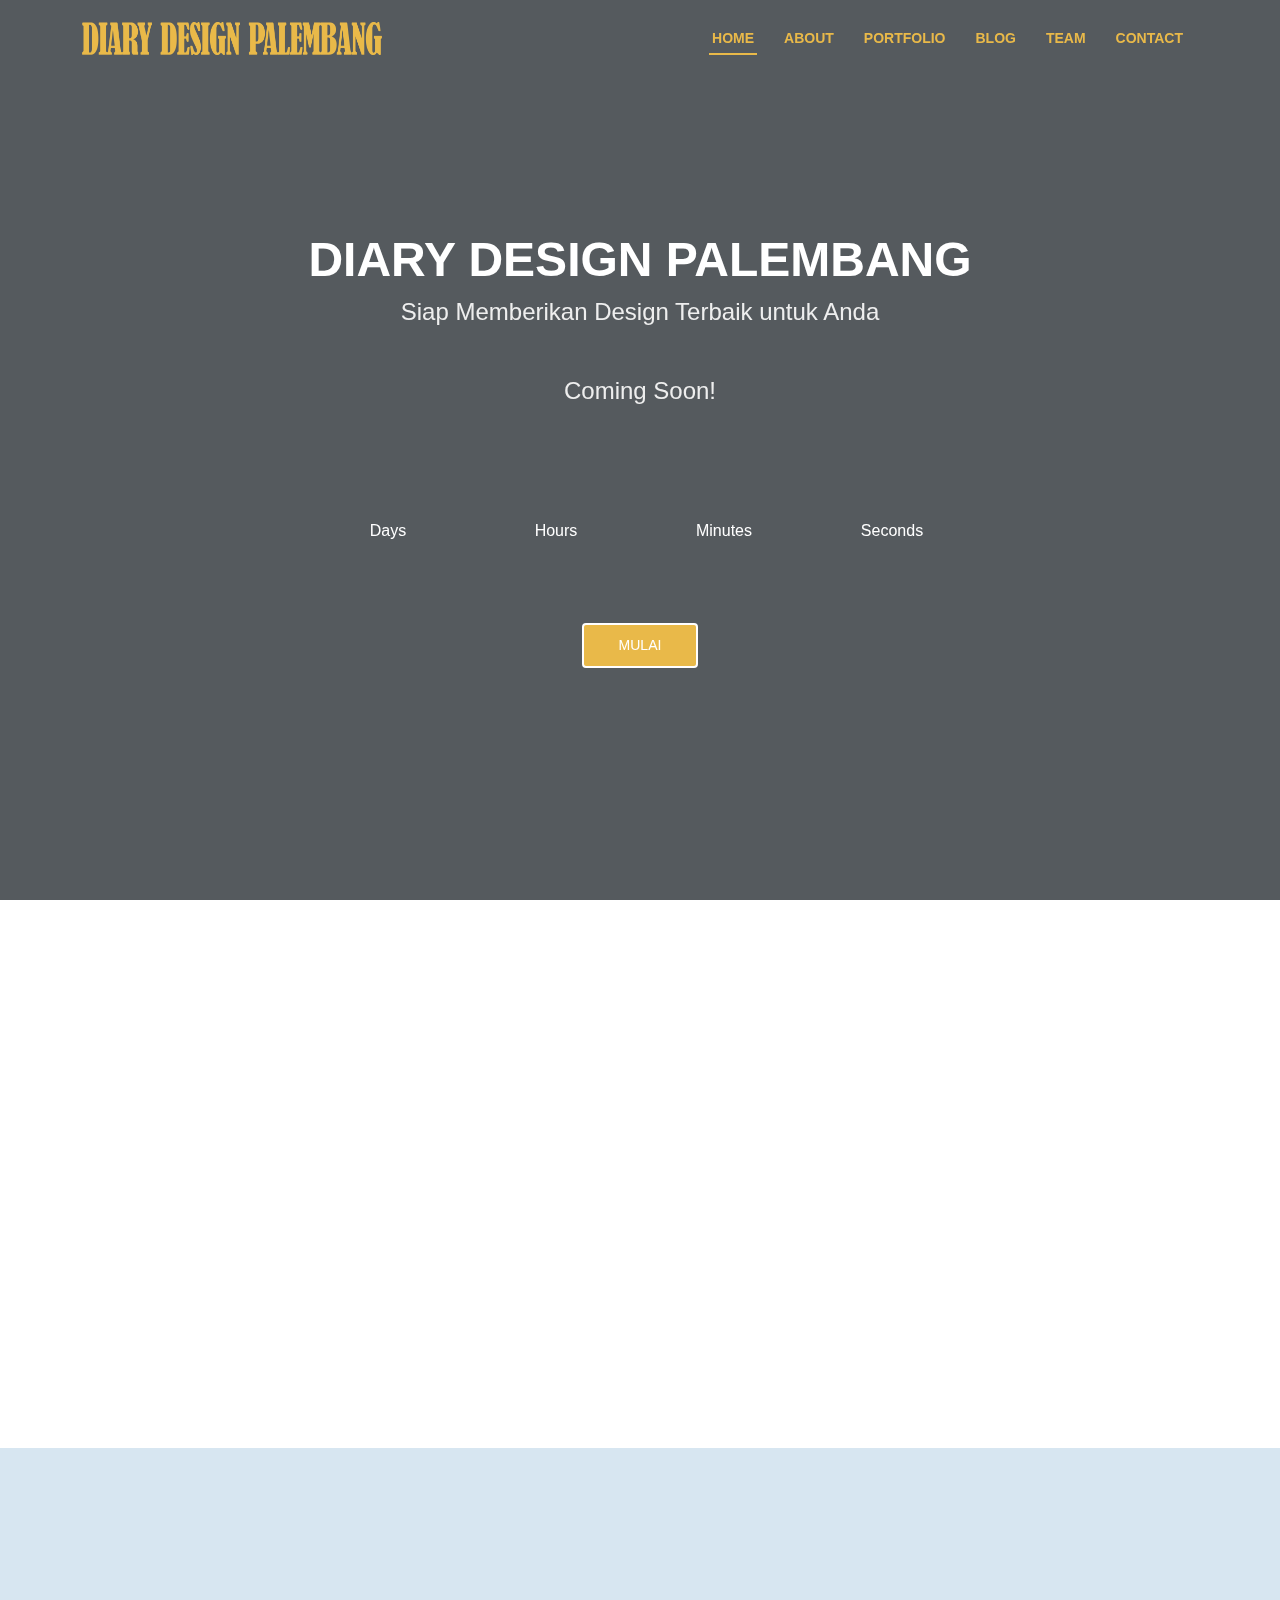
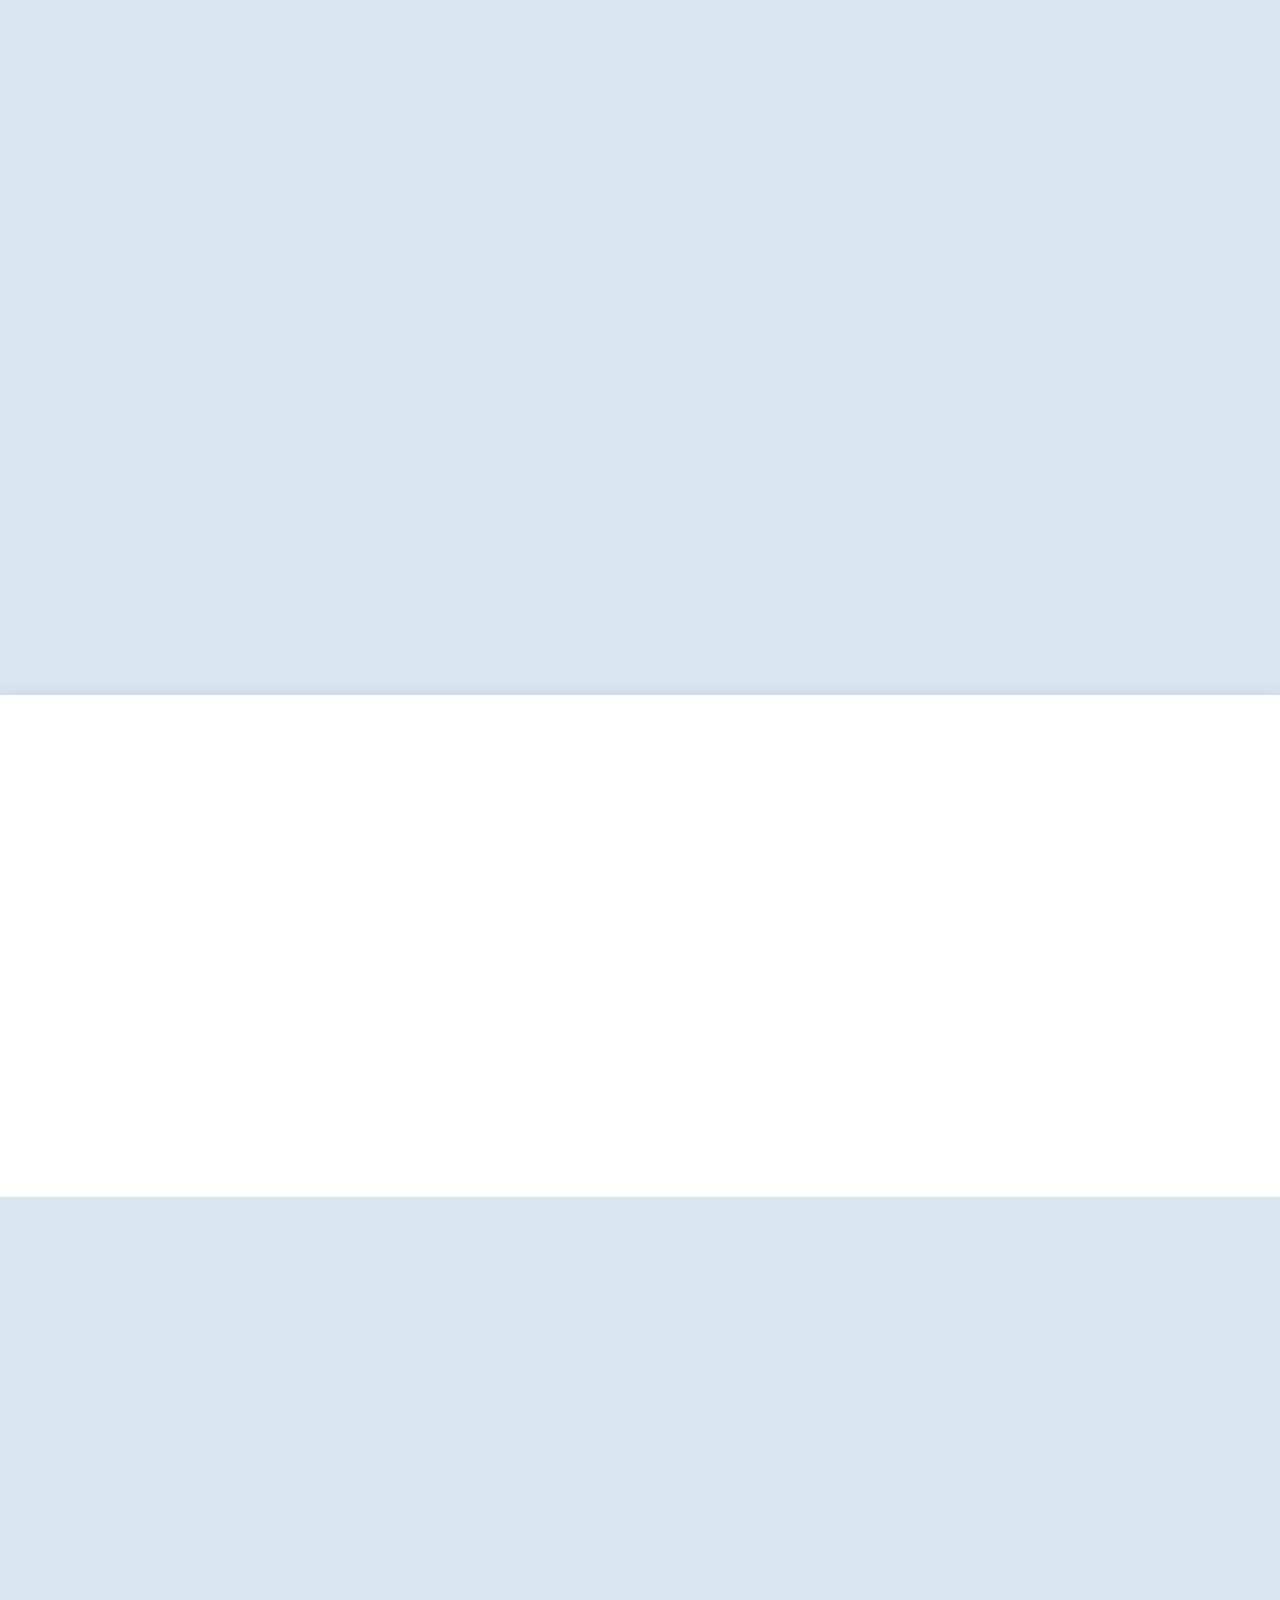
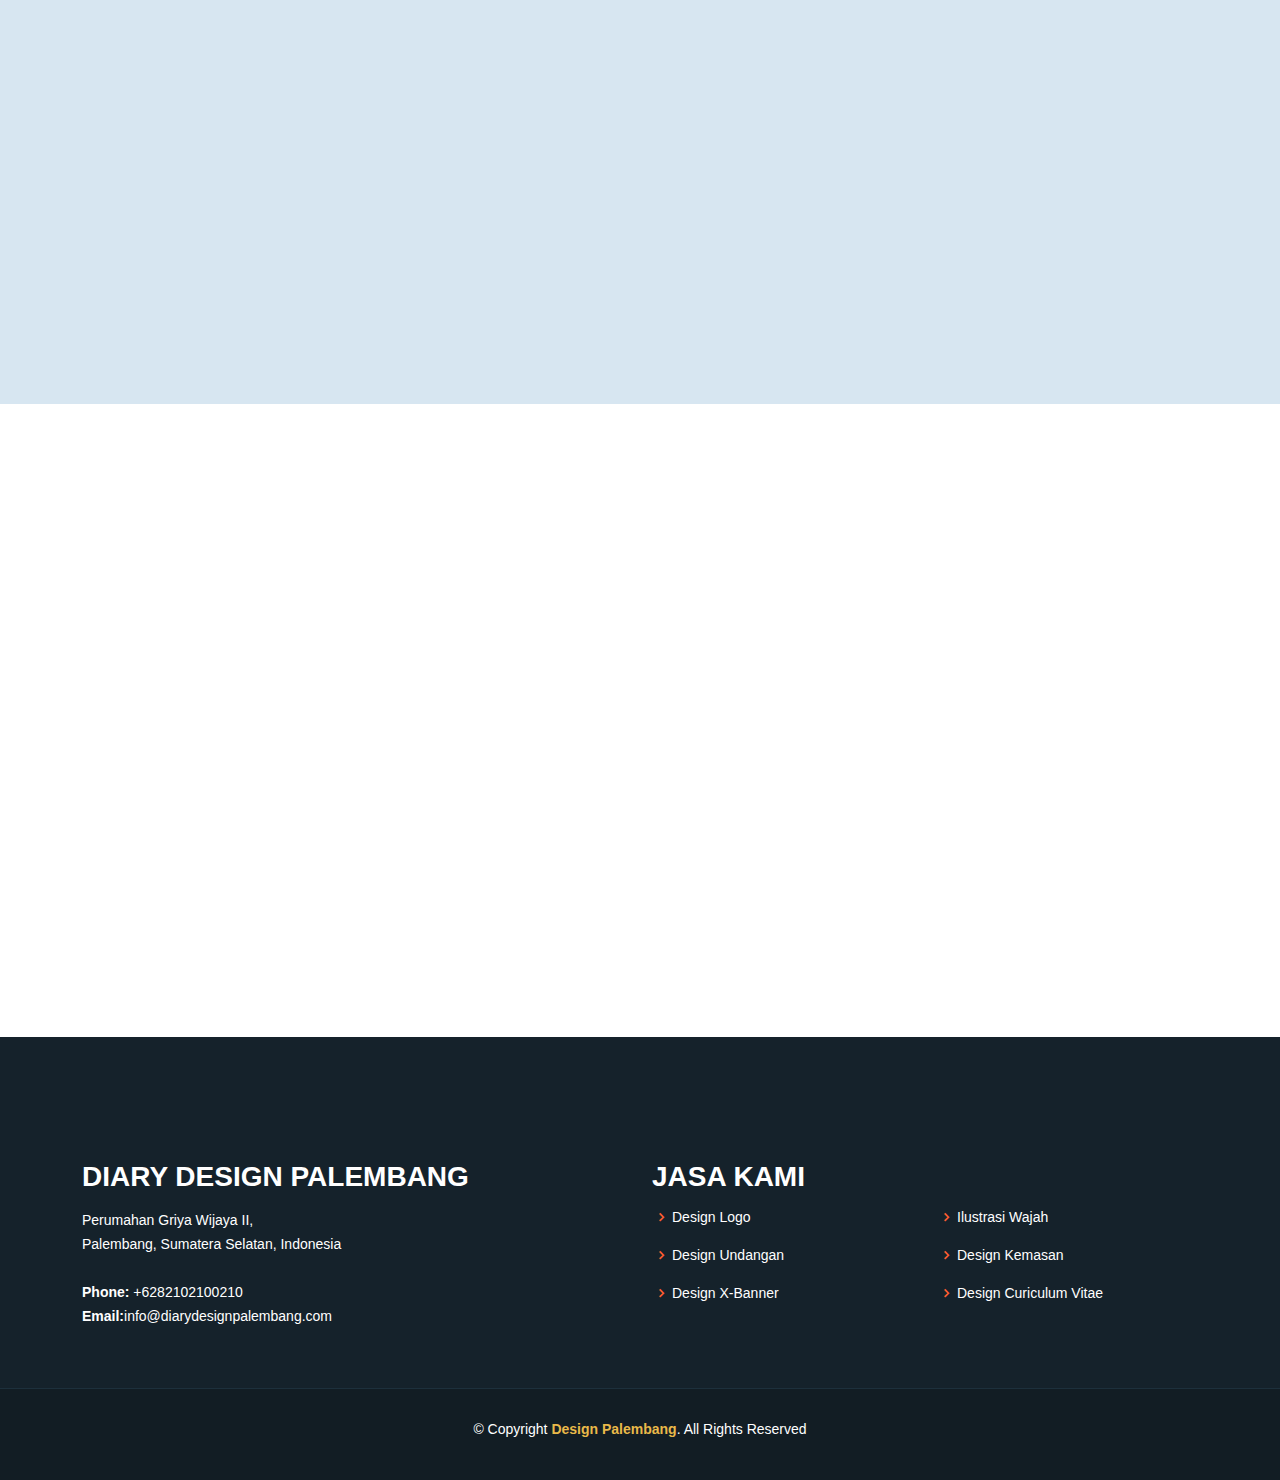
==== commit 5066e9e5: "update" ====
--- a/index.html
+++ b/index.html
@@ -46,9 +46,9 @@
     <div class="home-container" data-aos="fade-up" data-aos-delay="150">
       <h1>DIARY DESIGN PALEMBANG</h1>
       <h2>Siap Memberikan Design Terbaik untuk Anda </h2>
-      <div id="countdown">
-        <h1>Coming Soon!</h1>
-        <p>Consectetur quo enim sequi. Repellendus sint deserunt et. Qui delectus repellat a illo adipisci sed. Aut quod alias atque sunt dolorem aliquam reprehenderit et.</p>      
+      <h2>Coming Soon!</h2>
+      
+      <div class="launch-time col-lg-6 justify-content-center">
         <ul>
           <li><span id="days"></span>Days</li>
           <li><span id="hours"></span>Hours</li>
@@ -57,7 +57,7 @@
         </ul>      
       </div>
 
-      <div class="d-flex">
+      <div class="d-flex mt-5">
         <a href="#about" class="btn-get-started scrollto">MULAI</a>
         <!-- <a src="assets\video\produk.mp4" class="glightbox btn-watch-video"><i class="bi bi-play-circle"></i><span>Watch Video</span></a> -->
       </div>
@@ -73,10 +73,10 @@
         </div>
 
         <div class="row" >
-          <div class="col-lg-4" data-aos="zoom-in" data-aos-delay="100">
-            <img src="assets/img/icon/logo1.png" class="p-10" align="center" width="300">
-          </div>
-          <div class="col-lg-8" align="justify">
+          <div class="col-lg-4" align="center" data-aos="zoom-in" data-aos-delay="100">
+            <img src="assets/img/icon/logo_mockup.png" width="200">
+          </div>
+          <div class="col-lg-8">
             <!-- <h1 class="mt-3"><strong>About Us</strong> </h1> -->
             <!-- <h5>Apa itu Diary Design Palembang?</h5> -->
             <p class="mt-2">
@@ -98,63 +98,64 @@
           <p>Jasa Kami</p>
         </div>
 
+        
         <div class="row portfolio-container" data-aos="fade-up" data-aos-delay="200">
           <div class="col-lg-4 col-md-6 portfolio-item filter-app">
-            <img src="assets/img/icon/luffy-vector.jpg" class="img-fluid" alt="">
-            <div class="portfolio-info">
-              <h4>Design Web</h4>
-              <a href="assets/img/icon/luffy-vector.jpg" data-gallery="portfolioGallery" class="portfolio-lightbox preview-link" title="App 1"><i class="bx bx-plus"></i></a>
-              <a href="portfolio-details.html" class="details-link" title="More Details"><i class="bx bx-link"></i></a>
-            </div>
-          </div>
-
-          <div class="col-lg-4 col-md-6 portfolio-item filter-app">
-            <img src="assets/img/icon/luffy-vector.jpg" class="img-fluid" alt="">
+            <img src="assets/img/produk/logo.jpg" class="img-fluid" alt="">
+            <div class="portfolio-info">
+              <h4>Design Logo</h4>
+              <a href="assets/img/produk/logo.jpg" data-gallery="portfolioGallery" class="portfolio-lightbox preview-link" title="App 1"><i class="bx bx-plus"></i></a>
+              <!-- <a href="portfolio-details.html" class="details-link" title="More Details"><i class="bx bx-link"></i></a> -->
+            </div>
+          </div>
+
+          <div class="col-lg-4 col-md-6 portfolio-item filter-app">
+            <img src="assets/img/produk/undangan.jpg" class="img-fluid" height="100" alt="">
             <div class="portfolio-info">
               <h4>Design Undangan</h4>
               
-              <a href="assets/img/icon/luffy-vector.jpg" data-gallery="portfolioGallery" class="portfolio-lightbox preview-link" title="Coco Musi Charcoal"><i class="bx bx-plus"></i></a>
-              <a href="portfolio-details.html" class="details-link" title="More Details"><i class="bx bx-link"></i></a>
-            </div>
-          </div>
-
-          <div class="col-lg-4 col-md-6 portfolio-item filter-app">
-            <img src="assets/img/icon/luffy-vector.jpg" class="img-fluid" alt="">
+              <a href="assets/img/produk/undangan.jpg" data-gallery="portfolioGallery" class="portfolio-lightbox preview-link" title="Coco Musi Charcoal"><i class="bx bx-plus"></i></a>
+              <!-- <a href="portfolio-details.html" class="details-link" title="More Details"><i class="bx bx-link"></i></a> -->
+            </div>
+          </div>
+
+          <div class="col-lg-4 col-md-6 portfolio-item filter-app">
+            <img src="assets/img/produk/x-banner.jpg" class="img-fluid" height="200" alt="">
+            <div class="portfolio-info">
+              <h4>Design X-Banner</h4>
+             
+              <a href="assets/img/produk/x-banner.jpg" data-gallery="portfolioGallery" class="portfolio-lightbox preview-link" title="Coco Musi Charcoal"><i class="bx bx-plus"></i></a>
+              <!-- <a href="portfolio-details.html" class="details-link" title="More Details"><i class="bx bx-link"></i></a> -->
+            </div>
+          </div>
+       
+          <div class="col-lg-4 col-md-6 portfolio-item filter-app">
+            <img src="assets/img/produk/ilustrasi-wajah.jpg" class="img-fluid" height="200" alt="">
             <div class="portfolio-info">
               <h4>Ilustrasi Wajah</h4>
+              
+              <a href="assets/img/produk/ilustrasi-wajah.jpg" data-gallery="portfolioGallery" class="portfolio-lightbox preview-link" title="App 1"><i class="bx bx-plus"></i></a>
+              <!-- <a href="portfolio-details.html" class="details-link" title="More Details"><i class="bx bx-link"></i></a> -->
+            </div>
+          </div>
+
+          <div class="col-lg-4 col-md-6 portfolio-item filter-app">
+            <img src="https://img.freepik.com/free-psd/gift-box-mockup-template_1051-2925.jpg?w=740&t=st=1654409021~exp=1654409621~hmac=8d69cee15ddc258722c067597281c3816dbb095d2c155834d95a32dab236c53f" class="img-fluid" alt="">
+            <div class="portfolio-info">
+              <h4>Design Kemasan</h4>
+              
+              <a href="https://img.freepik.com/free-psd/gift-box-mockup-template_1051-2925.jpg?w=740&t=st=1654409021~exp=1654409621~hmac=8d69cee15ddc258722c067597281c3816dbb095d2c155834d95a32dab236c53f" data-gallery="portfolioGallery" class="portfolio-lightbox preview-link" title="Coco Musi Charcoal"><i class="bx bx-plus"></i></a>
+              <!-- <a href="portfolio-details.html" class="details-link" title="More Details"><i class="bx bx-link"></i></a> -->
+            </div>
+          </div>
+
+          <div class="col-lg-4 col-md-6 portfolio-item filter-app">
+            <img src="assets/img/produk/cv.jpg" class="img-fluid" alt="">
+            <div class="portfolio-info">
+              <h4>Design Curiculum Vitae</h4>
              
-              <a href="assets/img/icon/luffy-vector.jpg" data-gallery="portfolioGallery" class="portfolio-lightbox preview-link" title="Coco Musi Charcoal"><i class="bx bx-plus"></i></a>
-              <a href="portfolio-details.html" class="details-link" title="More Details"><i class="bx bx-link"></i></a>
-            </div>
-          </div>
-          
-          <div class="col-lg-4 col-md-6 portfolio-item filter-app">
-            <img src="assets/img/icon/luffy-vector.jpg" class="img-fluid" alt="">
-            <div class="portfolio-info">
-              <h4>Video Animasi</h4>
-              
-              <a href="assets/img/icon/luffy-vector.jpg" data-gallery="portfolioGallery" class="portfolio-lightbox preview-link" title="App 1"><i class="bx bx-plus"></i></a>
-              <a href="portfolio-details.html" class="details-link" title="More Details"><i class="bx bx-link"></i></a>
-            </div>
-          </div>
-
-          <div class="col-lg-4 col-md-6 portfolio-item filter-app">
-            <img src="assets/img/icon/luffy-vector.jpg" class="img-fluid" alt="">
-            <div class="portfolio-info">
-              <h4>Editing Video</h4>
-              
-              <a href="assets/img/icon/luffy-vector.jpg" data-gallery="portfolioGallery" class="portfolio-lightbox preview-link" title="Coco Musi Charcoal"><i class="bx bx-plus"></i></a>
-              <a href="portfolio-details.html" class="details-link" title="More Details"><i class="bx bx-link"></i></a>
-            </div>
-          </div>
-
-          <div class="col-lg-4 col-md-6 portfolio-item filter-app">
-            <img src="assets/img/icon/luffy-vector.jpg" class="img-fluid" alt="">
-            <div class="portfolio-info">
-              <h4>Design Graphis</h4>
-             
-              <a href="assets/img/icon/luffy-vector.jpg" data-gallery="portfolioGallery" class="portfolio-lightbox preview-link" title="Coco Musi Charcoal"><i class="bx bx-plus"></i></a>
-              <a href="portfolio-details.html" class="details-link" title="More Details"><i class="bx bx-link"></i></a>
+              <a href="assets/img/produk/cv.jpg" data-gallery="portfolioGallery" class="portfolio-lightbox preview-link" title="Coco Musi Charcoal"><i class="bx bx-plus"></i></a>
+              <!-- <a href="portfolio-details.html" class="details-link" title="More Details"><i class="bx bx-link"></i></a> -->
             </div>
           </div>
         </div>
@@ -176,12 +177,12 @@
           <div class="col-lg-4 col-md-6">
             <div class="card text-center">
               <div class="card-header">
-                Featured
+                Weddingku
               </div>
               <div class="card-body">
-                <h5 class="card-title">Special title treatment</h5>
-                <p class="card-text">With supporting text below as a natural lead-in to additional content.</p>
-                <a href="#" class="btn btn-primary">Go somewhere</a>
+                <h5 class="card-title">Wedding Preparation</h5>
+                <p class="card-text">Perhatikan Hal Ini sebelum Memilih Undangan Pernikahan</p>
+                <a href="https://www.weddingku.com/blog/perhatikan-hal-ini-sebelum-memilih-undangan-pernikahan" class="btn btn-primary">Lihat</a>
               </div>
               <div class="card-footer text-muted">
                 2 days ago
@@ -191,12 +192,12 @@
           <div class="col-lg-4 col-md-6">
             <div class="card text-center">
               <div class="card-header">
-                Featured
+                Qiscus
               </div>
               <div class="card-body">
-                <h5 class="card-title">Special title treatment</h5>
-                <p class="card-text">With supporting text below as a natural lead-in to additional content.</p>
-                <a href="#" class="btn btn-primary">Go somewhere</a>
+                <h5 class="card-title">Tips</h5>
+                <p class="card-text">9 Tips Membuat Desain Kemasan Produk yang Unik dan Menarik</p>
+                <a href="https://www.qiscus.com/id/blog/desain-kemasan-produk/" class="btn btn-primary">Lihat</a>
               </div>
               <div class="card-footer text-muted">
                 2 days ago
@@ -333,18 +334,18 @@
           <div class="col-lg-6 col-md-6 footer-links">
             <h3 class="mt-3" align="">JASA KAMI</h3>
               <div class="row">
-                <div class="col-lg-6 col-md-6">
+                <div class="col-lg-6 col-md-6 mb-2">
                   <ul>
-                    <li><i class="bx bx-chevron-right"></i> <a href="#">Web Design</a></li>
-                    <li><i class="bx bx-chevron-right"></i> <a href="#">Design Undangan</a></li>
-                    <li><i class="bx bx-chevron-right"></i> <a href="#">Ilustrasi Wajah</a></li>
+                    <li><i class="bx bx-chevron-right"></i> <a href="#portfolio">Design Logo</a></li>
+                    <li><i class="bx bx-chevron-right"></i> <a href="#portfolio">Design Undangan</a></li>
+                    <li><i class="bx bx-chevron-right"></i> <a href="#portfolio">Design X-Banner</a></li>
                   </ul>    
                 </div>
                 <div class="col-lg-6 col-md-6">
                   <ul>
-                    <li><i class="bx bx-chevron-right"></i> <a href="#">Video Animasi</a></li>
-                    <li><i class="bx bx-chevron-right"></i> <a href="#">Editing Video</a></li>
-                    <li><i class="bx bx-chevron-right"></i> <a href="#">Design Graphis</a></li>
+                    <li><i class="bx bx-chevron-right"></i> <a href="#portfolio">Ilustrasi Wajah</a></li>
+                    <li><i class="bx bx-chevron-right"></i> <a href="#portfolio">Design Kemasan</a></li>
+                    <li><i class="bx bx-chevron-right"></i> <a href="#portfolio">Design Curiculum Vitae</a></li>
                   </ul>  
                 </div>
               </div>
@@ -374,6 +375,9 @@
   <script src="assets/vendor/php-email-form/validate.js"></script>
 
   <script src="assets/js/main.js"></script>
+  <script>
+    
+  </script>
 
 </body>
 
--- a/assets/css/style.css
+++ b/assets/css/style.css
@@ -306,63 +306,30 @@
   margin-bottom: 50px;
   font-size: 24px;
 }
-#home .carousel-inner .carousel-item {
-  transition-property: opacity;
-  background-position: center top;
-}
-#home .carousel-inner .carousel-item,
-#home .carousel-inner .active.carousel-item-start,
-#home .carousel-inner .active.carousel-item-end {
-  opacity: 0;
-}
-#home .carousel-inner .active,
-#home .carousel-inner .carousel-item-next.carousel-item-start,
-#home .carousel-inner .carousel-item-prev.carousel-item-end {
-  opacity: 1;
-  transition: 0.5s;
-}
-#home .carousel-inner .carousel-item-next,
-#home .carousel-inner .carousel-item-prev,
-#home .carousel-inner .active.carousel-item-start,
-#home .carousel-inner .active.carousel-item-end {
-  left: 0;
-  transform: translate3d(0, 0, 0);
-}
-#home .carousel-control-next-icon, #home .carousel-control-prev-icon {
-  background: none;
-  font-size: 30px;
-  line-height: 0;
-  width: auto;
-  height: auto;
-  background: rgba(63, 187, 192, 0.8);
-  border-radius: 50px;
-  transition: 0.3s;
-  color: rgba(255, 255, 255, 0.5);
-  width: 54px;
-  height: 54px;
+
+#home .launch-time {
+  justify-content: center;
+  align-items: center;
+}
+#home .launch-time ul {
+  margin: 5% 0 0 0;
+  padding: 0;
   display: flex;
-  align-items: center;
-  justify-content: center;
-}
-#home .carousel-control-next-icon:hover, #home .carousel-control-prev-icon:hover {
-  background: #3fbbc0;
-  color: rgba(255, 255, 255, 0.8);
-}
-#home .carousel-indicators li {
-  cursor: pointer;
-  background: #fff;
-  overflow: hidden;
-  border: 0;
-  width: 12px;
-  height: 12px;
-  border-radius: 50px;
-  opacity: 0.6;
-  transition: 0.3s;
-}
-#home .carousel-indicators li.active {
-  opacity: 1;
-  background: #3fbbc0;
-}
+  gap: 5%;
+}
+#home .launch-time ul li {
+  color: #fff;
+  flex: 25%;
+  padding: 5%;
+  margin: 0;
+  list-style: none;
+  
+}
+#home .launch-time ul li span {
+  display: block;
+  font-size: 3rem;
+}
+
 #home .btn-get-started {
   font-family: "Open Sans", sans-serif;
   text-transform: uppercase;
@@ -381,9 +348,8 @@
   background: rgba(255, 255, 255, 0.1);
 }
 
-/*--------------------------------------------------------------
-# Sections General
---------------------------------------------------------------*/
+
+/* Sections General */
 section {
   padding: 60px 0;
   overflow: hidden;
@@ -419,81 +385,19 @@
   margin-bottom: 0;
 }
 
-/*--------------------------------------------------------------
-# About
---------------------------------------------------------------*/
+
+/* About */
+
 .about .container {
   box-shadow: 0px 2px 15px rgba(0, 0, 0, 0.1);
   padding-bottom: 15px;
   transition: 0.3s;
-}
-.about .count-box {
-  padding: 60px 0;
-  width: 100%;
-}
-.about .count-box i {
-  display: block;
-  font-size: 48px;
-  color: #a1bdd1;
-  float: left;
-  line-height: 0;
-}
-.about .count-box span {
-  font-size: 28px;
-  line-height: 25px;
-  display: block;
-  font-weight: 700;
-  color: #365870;
-  margin-left: 60px;
-}
-.about .count-box p {
-  padding: 5px 0 0 0;
-  margin: 0 0 0 60px;
-  transition: 0.3s;
-  font-family: "Raleway", sans-serif;
-  font-weight: 600;
-  font-size: 14px;
-  color: #2e4b5e;
-}
-.about .count-box a {
-  font-weight: 600;
-  display: block;
-  margin-top: 20px;
-  color: #2e4b5e;
-  font-size: 15px;
-  font-family: "Poppins", sans-serif;
-  transition: ease-in-out 0.3s;
-}
-.about .count-box a:hover {
-  color: #477392;
-}
-.about .content {
-  font-size: 15px;
-}
-.about .content h3 {
-  font-weight: 700;
-  font-size: 24px;
-  color: #263d4d;
-}
-.about .content ul {
-  list-style: none;
-  padding: 0;
-}
-.about .content ul li {
-  padding-bottom: 10px;
-  padding-left: 28px;
-  position: relative;
-}
-.about .content ul i {
-  font-size: 24px;
-  color: #e9b949;
-  position: absolute;
-  left: 0;
-  top: -2px;
-}
-.about .content p:last-child {
-  margin-bottom: 0;
-}
+  justify-content: center;
+  align-items: center;
+}
+
+
+/* Portfolio */
 
 .portfolio #portfolio-flters {
   padding: 0;
@@ -574,62 +478,22 @@
   bottom: 0;
 }
 
-/*--------------------------------------------------------------
-# Portfolio Details
---------------------------------------------------------------*/
-.portfolio-details {
-  padding-top: 40px;
-}
-.portfolio-details .portfolio-details-slider img {
-  width: 50%;
-}
-.portfolio-details .portfolio-details-slider .swiper-pagination {
-  margin-top: 20px;
-  position: relative;
-  transition: 60s;
-}
-.portfolio-details .portfolio-details-slider .swiper-pagination .swiper-pagination-bullet {
-  width: 12px;
-  height: 12px;
-  background-color: #fff;
-  opacity: 1;
-  border: 1px solid #e9b949;
-  transition: 60s;
-}
-.portfolio-details .portfolio-details-slider .swiper-pagination .swiper-pagination-bullet-active {
-  background-color: #e9b949;
-}
-.portfolio-details .portfolio-info {
-  padding: 30px;
-  box-shadow: 0px 0 30px rgba(21, 34, 43, 0.08);
-}
-.portfolio-details .portfolio-info h3 {
-  font-size: 22px;
-  font-weight: 700;
-  margin-bottom: 20px;
-  padding-bottom: 20px;
-  border-bottom: 1px solid #eee;
-}
-.portfolio-details .portfolio-info ul {
-  list-style: none;
-  padding: 0;
-  font-size: 15px;
-}
-.portfolio-details .portfolio-info ul li + li {
-  margin-top: 10px;
-}
-.portfolio-details .portfolio-description {
-  padding-top: 30px;
-}
-.portfolio-details .portfolio-description h2 {
-  font-size: 26px;
-  font-weight: 700;
-  margin-bottom: 20px;
-}
-.portfolio-details .portfolio-description p {
-  padding: 0;
-}
-
+/* Blog */
+.blog {
+  box-shadow: 0px 2px 15px rgba(0, 0, 0, 0.1);
+  padding-bottom: 50px;
+  transition: 0.3s;
+  justify-content: center;
+  align-items: center;
+}
+
+.blog .card {
+  box-shadow: 0px 2px 15px rgba(0, 0, 0, 0.1);
+  padding: 5px;
+  transition: 0.3s;
+  justify-content: center;
+  align-items: center;
+}
 
 /* Team */
 .team {
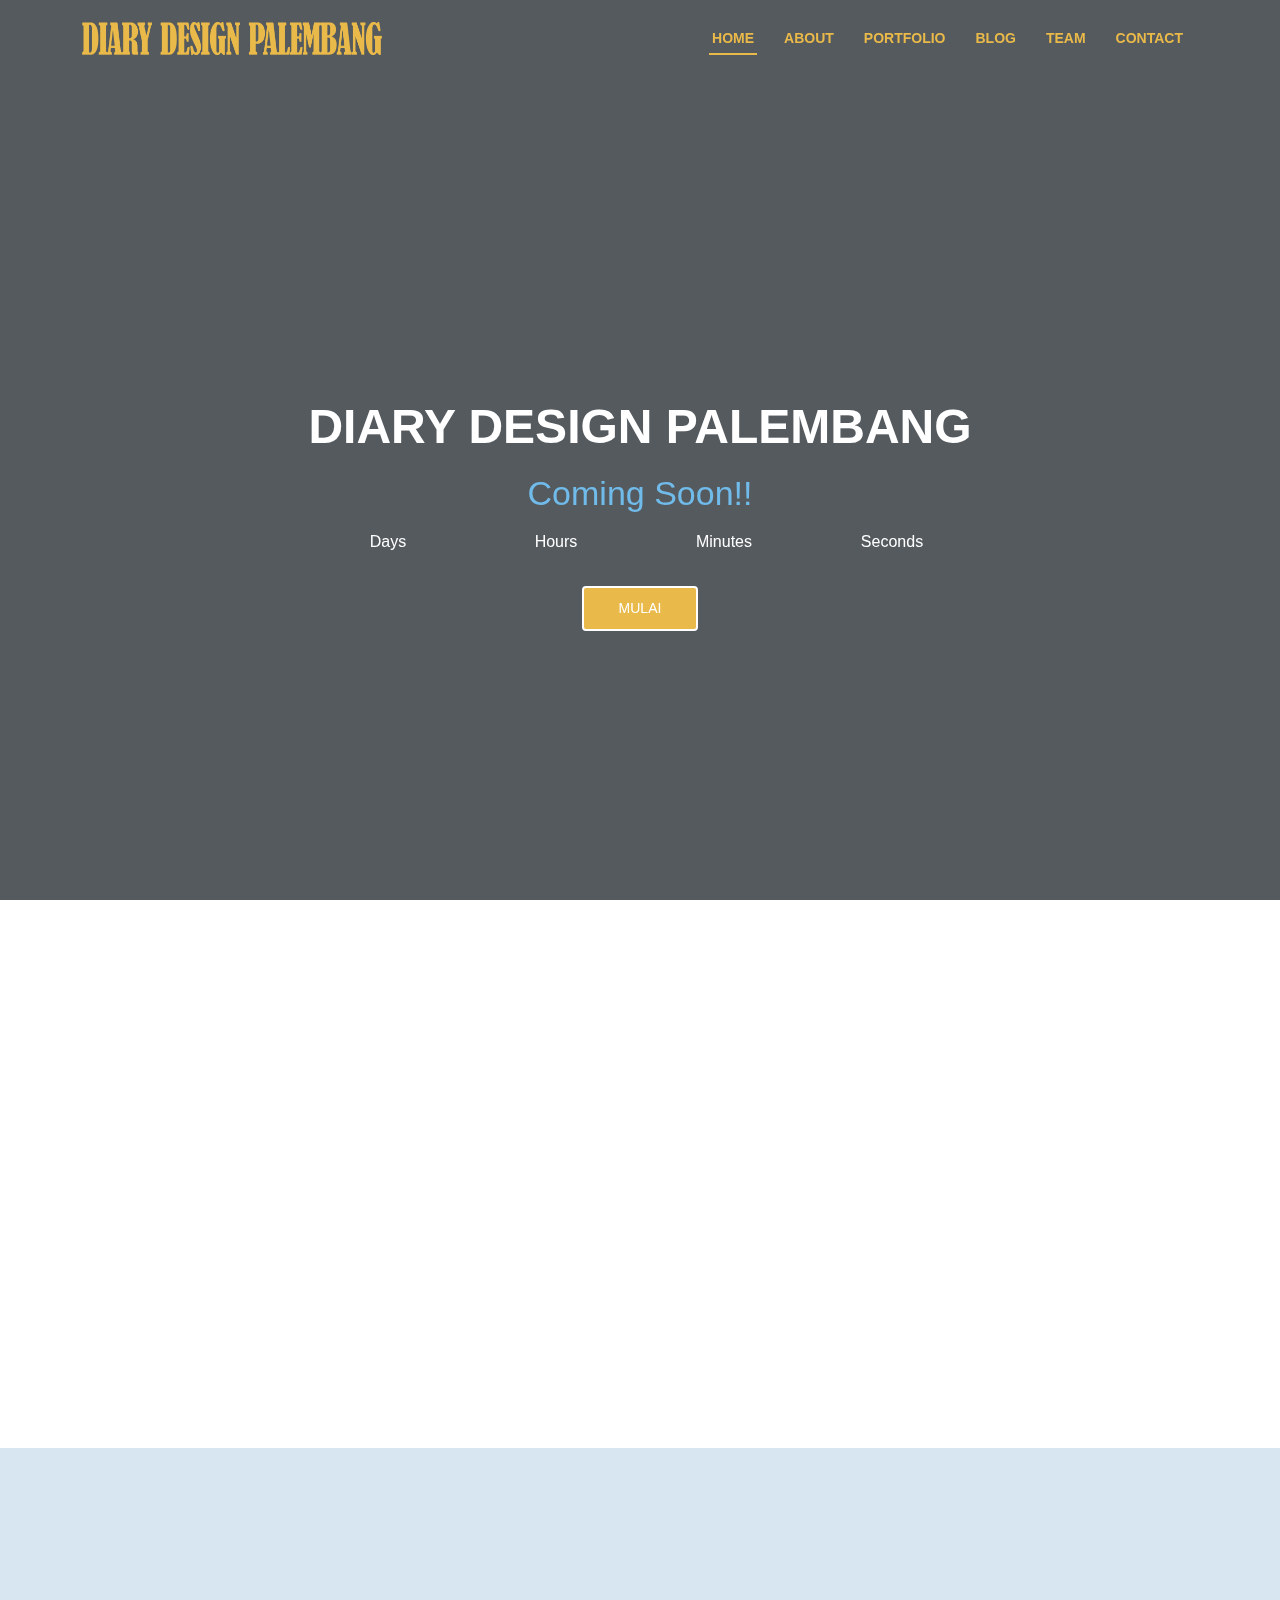
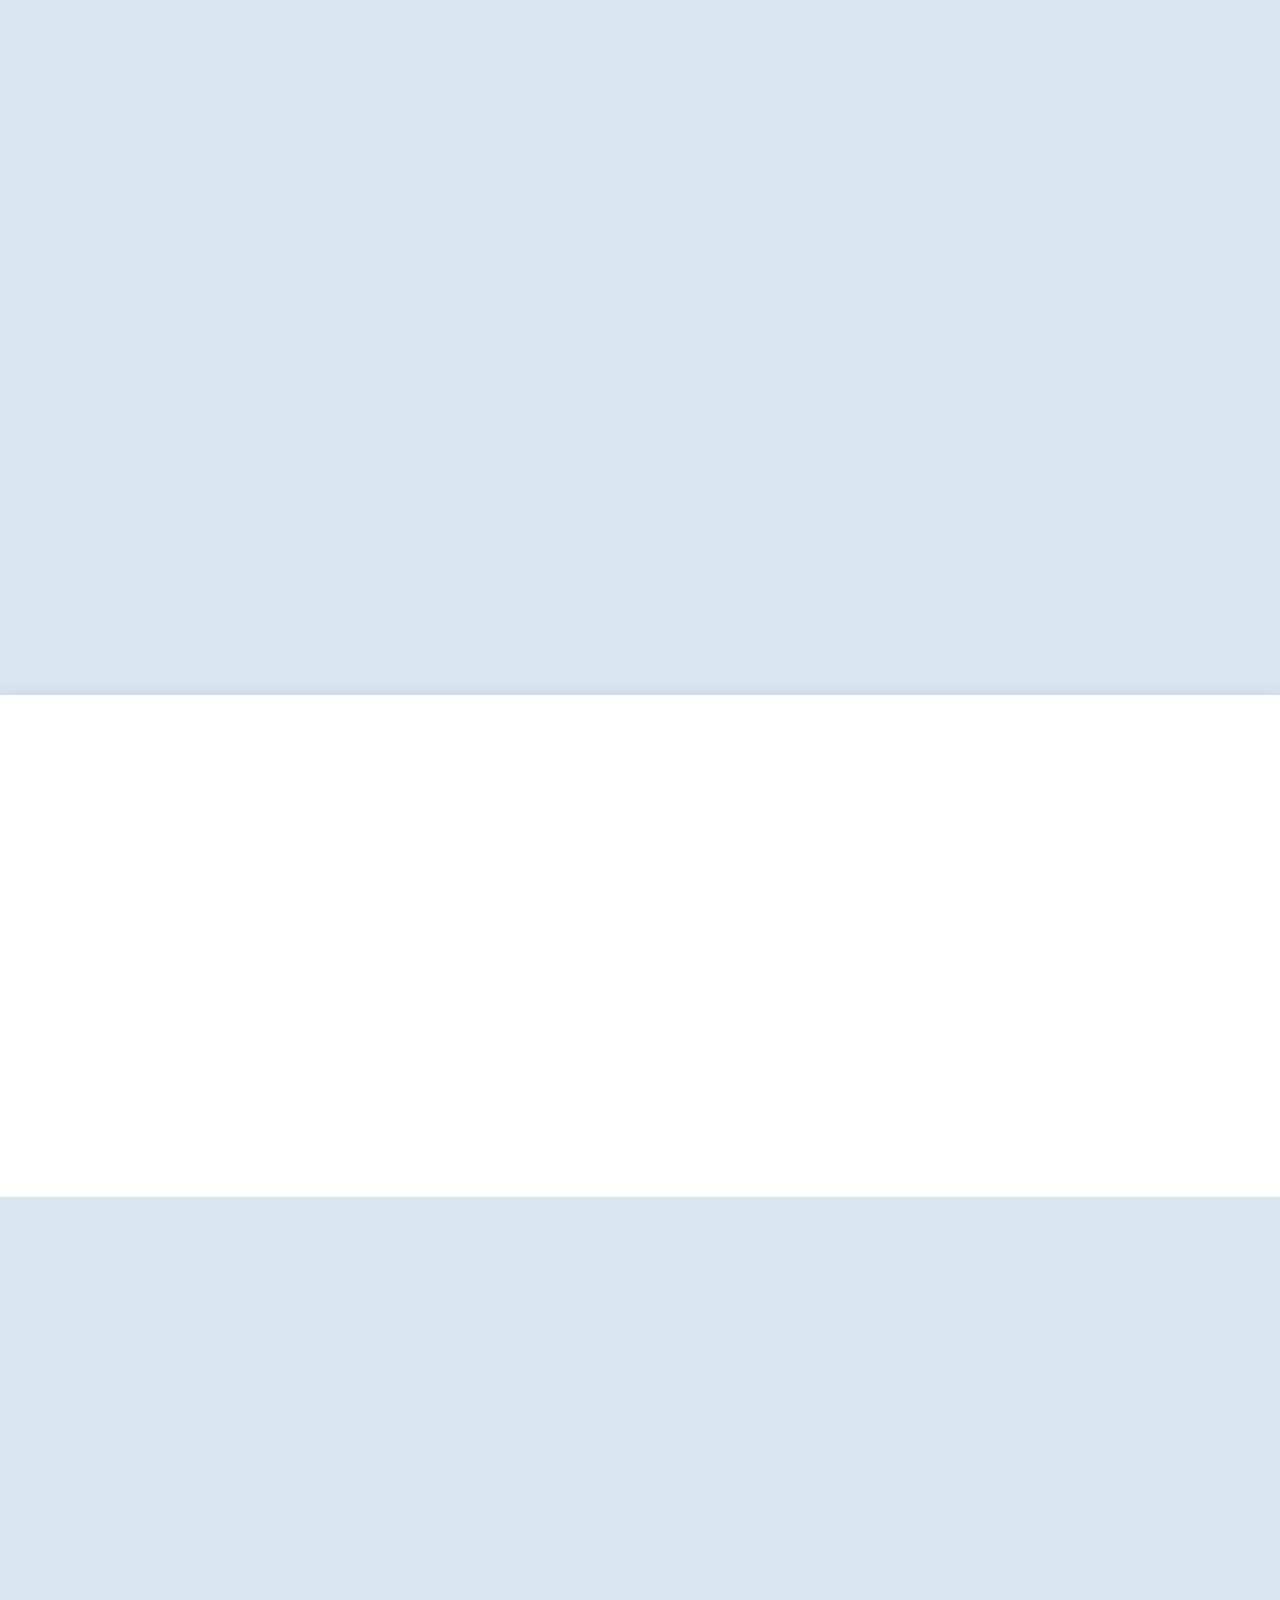
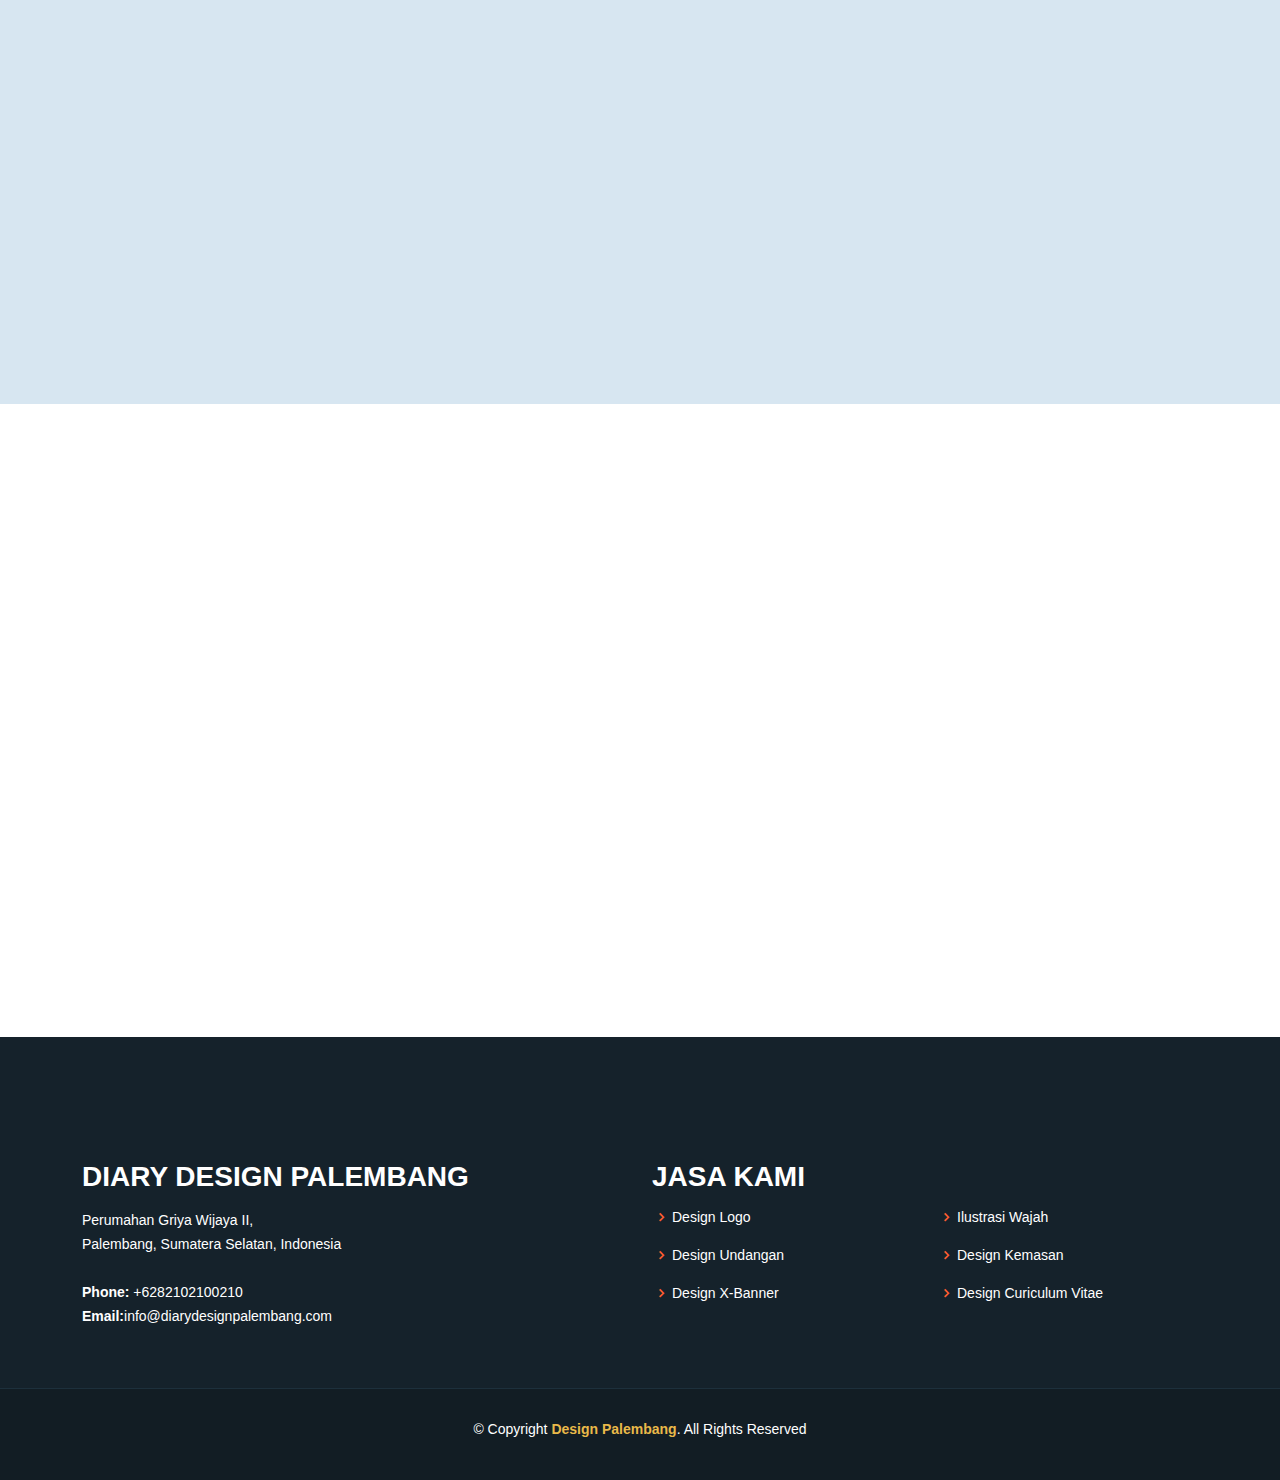
==== commit d525e1fc: "upload" ====
--- a/index.html
+++ b/index.html
@@ -45,8 +45,8 @@
   <section id="home">
     <div class="home-container" data-aos="fade-up" data-aos-delay="150">
       <h1>DIARY DESIGN PALEMBANG</h1>
-      <h2>Siap Memberikan Design Terbaik untuk Anda </h2>
-      <h2>Coming Soon!</h2>
+      <h3>Coming Soon!!</h3>
+      
       
       <div class="launch-time col-lg-6 justify-content-center">
         <ul>
@@ -57,7 +57,7 @@
         </ul>      
       </div>
 
-      <div class="d-flex mt-5">
+      <div class="d-flex">
         <a href="#about" class="btn-get-started scrollto">MULAI</a>
         <!-- <a src="assets\video\produk.mp4" class="glightbox btn-watch-video"><i class="bi bi-play-circle"></i><span>Watch Video</span></a> -->
       </div>
--- a/assets/css/style.css
+++ b/assets/css/style.css
@@ -282,6 +282,7 @@
   right: 0;
 }
 #home .home-container {
+  padding-top: 100px ;
   position: absolute;
   bottom: 0;
   top: 0;
@@ -294,7 +295,7 @@
   text-align: center;
 }
 #home h1 {
-  margin: 0 0 10px 0;
+  margin-top: 30px;
   font-size: 48px;
   font-weight: 700;
   line-height: 56px;
@@ -303,16 +304,23 @@
 }
 #home h2 {
   color: #eee;
-  margin-bottom: 50px;
+  margin-bottom: 10px;
   font-size: 24px;
+}
+
+#home h3 {
+  color: #70bbea;
+  margin: 10px;
+  font-size: 34px;
 }
 
 #home .launch-time {
   justify-content: center;
   align-items: center;
 }
+
 #home .launch-time ul {
-  margin: 5% 0 0 0;
+ 
   padding: 0;
   display: flex;
   gap: 5%;
@@ -320,7 +328,7 @@
 #home .launch-time ul li {
   color: #fff;
   flex: 25%;
-  padding: 5%;
+  padding: 1%;
   margin: 0;
   list-style: none;
   
@@ -333,6 +341,7 @@
 #home .btn-get-started {
   font-family: "Open Sans", sans-serif;
   text-transform: uppercase;
+  margin-top: 10px;
   font-weight: 500;
   font-size: 14px;
   display: inline-block;
@@ -567,9 +576,9 @@
   }
 }
 
-/*--------------------------------------------------------------
-# Contact
---------------------------------------------------------------*/
+
+/* Contact */
+
 .contact .info-box {
   color: #444444;
   text-align: center;
@@ -594,137 +603,10 @@
   font-size: 14px;
   margin-bottom: 0;
 }
-.contact .php-email-form {
-  box-shadow: 0 0 30px rgba(214, 215, 216, 0.6);
-  padding: 30px;
-}
-.contact .php-email-form .error-message {
-  display: none;
-  color: #fff;
-  background: #ed3c0d;
-  text-align: left;
-  padding: 15px;
-  font-weight: 600;
-}
-.contact .php-email-form .error-message br + br {
-  margin-top: 25px;
-}
-.contact .php-email-form .sent-message {
-  display: none;
-  color: #fff;
-  background: #18d26e;
-  text-align: center;
-  padding: 15px;
-  font-weight: 600;
-}
-.contact .php-email-form .loading {
-  display: none;
-  background: #fff;
-  text-align: center;
-  padding: 15px;
-}
-.contact .php-email-form .loading:before {
-  content: "";
-  display: inline-block;
-  border-radius: 50%;
-  width: 24px;
-  height: 24px;
-  margin: 0 10px -6px 0;
-  border: 3px solid #18d26e;
-  border-top-color: #eee;
-  -webkit-animation: animate-loading 1s linear infinite;
-  animation: animate-loading 1s linear infinite;
-}
-.contact .php-email-form input, .contact .php-email-form textarea {
-  border-radius: 0;
-  box-shadow: none;
-  font-size: 14px;
-  border-radius: 4px;
-}
-.contact .php-email-form input:focus, .contact .php-email-form textarea:focus {
-  border-color: #e9b949;
-}
-.contact .php-email-form input {
-  padding: 10px 15px;
-}
-.contact .php-email-form textarea {
-  padding: 12px 15px;
-}
-.contact .php-email-form button[type=submit] {
-  background: #e9b949;
-  border: 0;
-  padding: 10px 24px;
-  color: #fff;
-  transition: 0.4s;
-  border-radius: 4px;
-}
-.contact .php-email-form button[type=submit]:hover {
-  background: #ff5e31;
-}
-@-webkit-keyframes animate-loading {
-  0% {
-    transform: rotate(0deg);
-  }
-  100% {
-    transform: rotate(360deg);
-  }
-}
-@keyframes animate-loading {
-  0% {
-    transform: rotate(0deg);
-  }
-  100% {
-    transform: rotate(360deg);
-  }
-}
-
-/*--------------------------------------------------------------
-# Breadcrumbs
---------------------------------------------------------------*/
-.breadcrumbs {
-  padding: 15px 0;
-  background: #f0f4f8;
-  min-height: 40px;
-  margin-top: 78px;
-}
-.breadcrumbs h2 {
-  font-size: 28px;
-  font-weight: 400;
-}
-.breadcrumbs ol {
-  display: flex;
-  flex-wrap: wrap;
-  list-style: none;
-  padding: 0;
-  margin: 0;
-}
-.breadcrumbs ol li + li {
-  padding-left: 10px;
-}
-.breadcrumbs ol li + li::before {
-  display: inline-block;
-  padding-right: 10px;
-  color: #263d4d;
-  content: "/";
-}
-@media (max-width: 992px) {
-  .breadcrumbs {
-    margin-top: 52px;
-  }
-  .breadcrumbs .d-flex {
-    display: block !important;
-  }
-  .breadcrumbs ol {
-    display: block;
-  }
-  .breadcrumbs ol li {
-    display: inline-block;
-  }
-}
-
-/*--------------------------------------------------------------
-# Footer
---------------------------------------------------------------*/
+
+
+/* Footer */
+
 #footer {
   background: #121d24;
   padding: 0 0 30px 0;
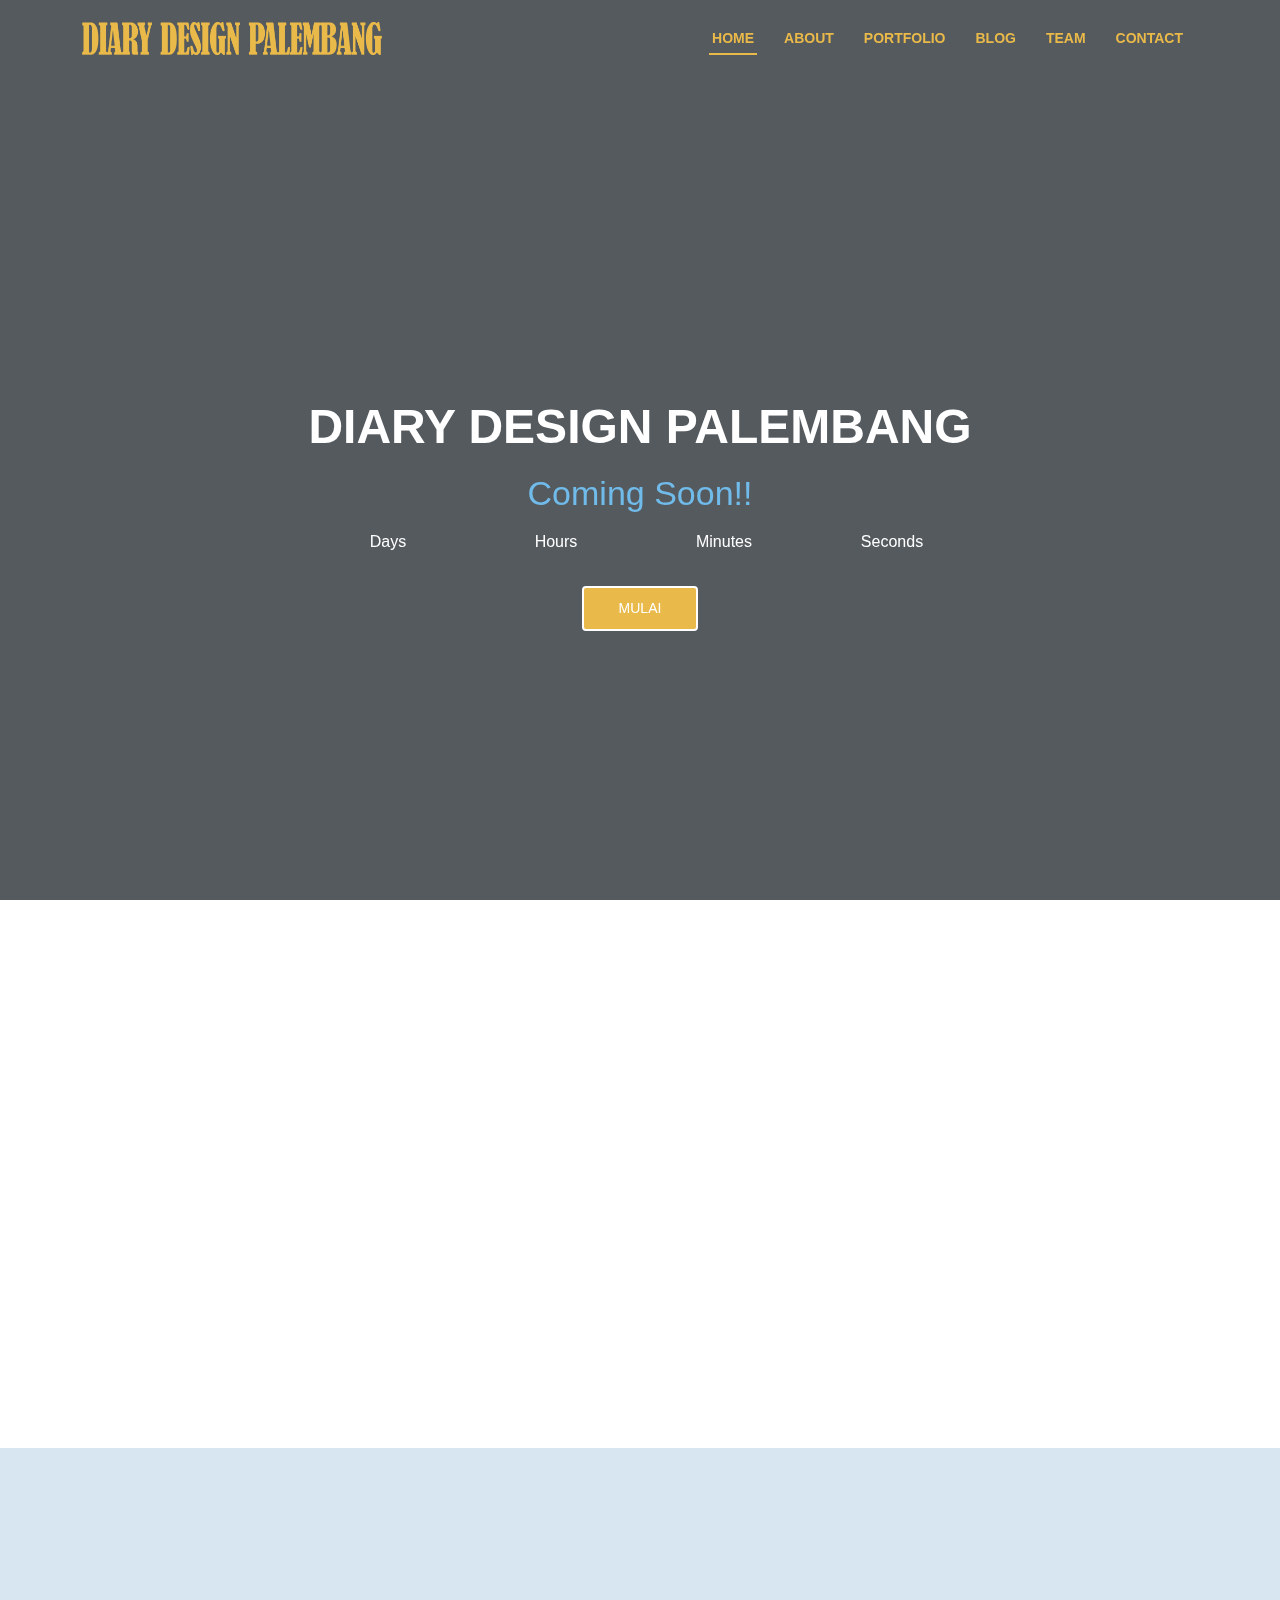
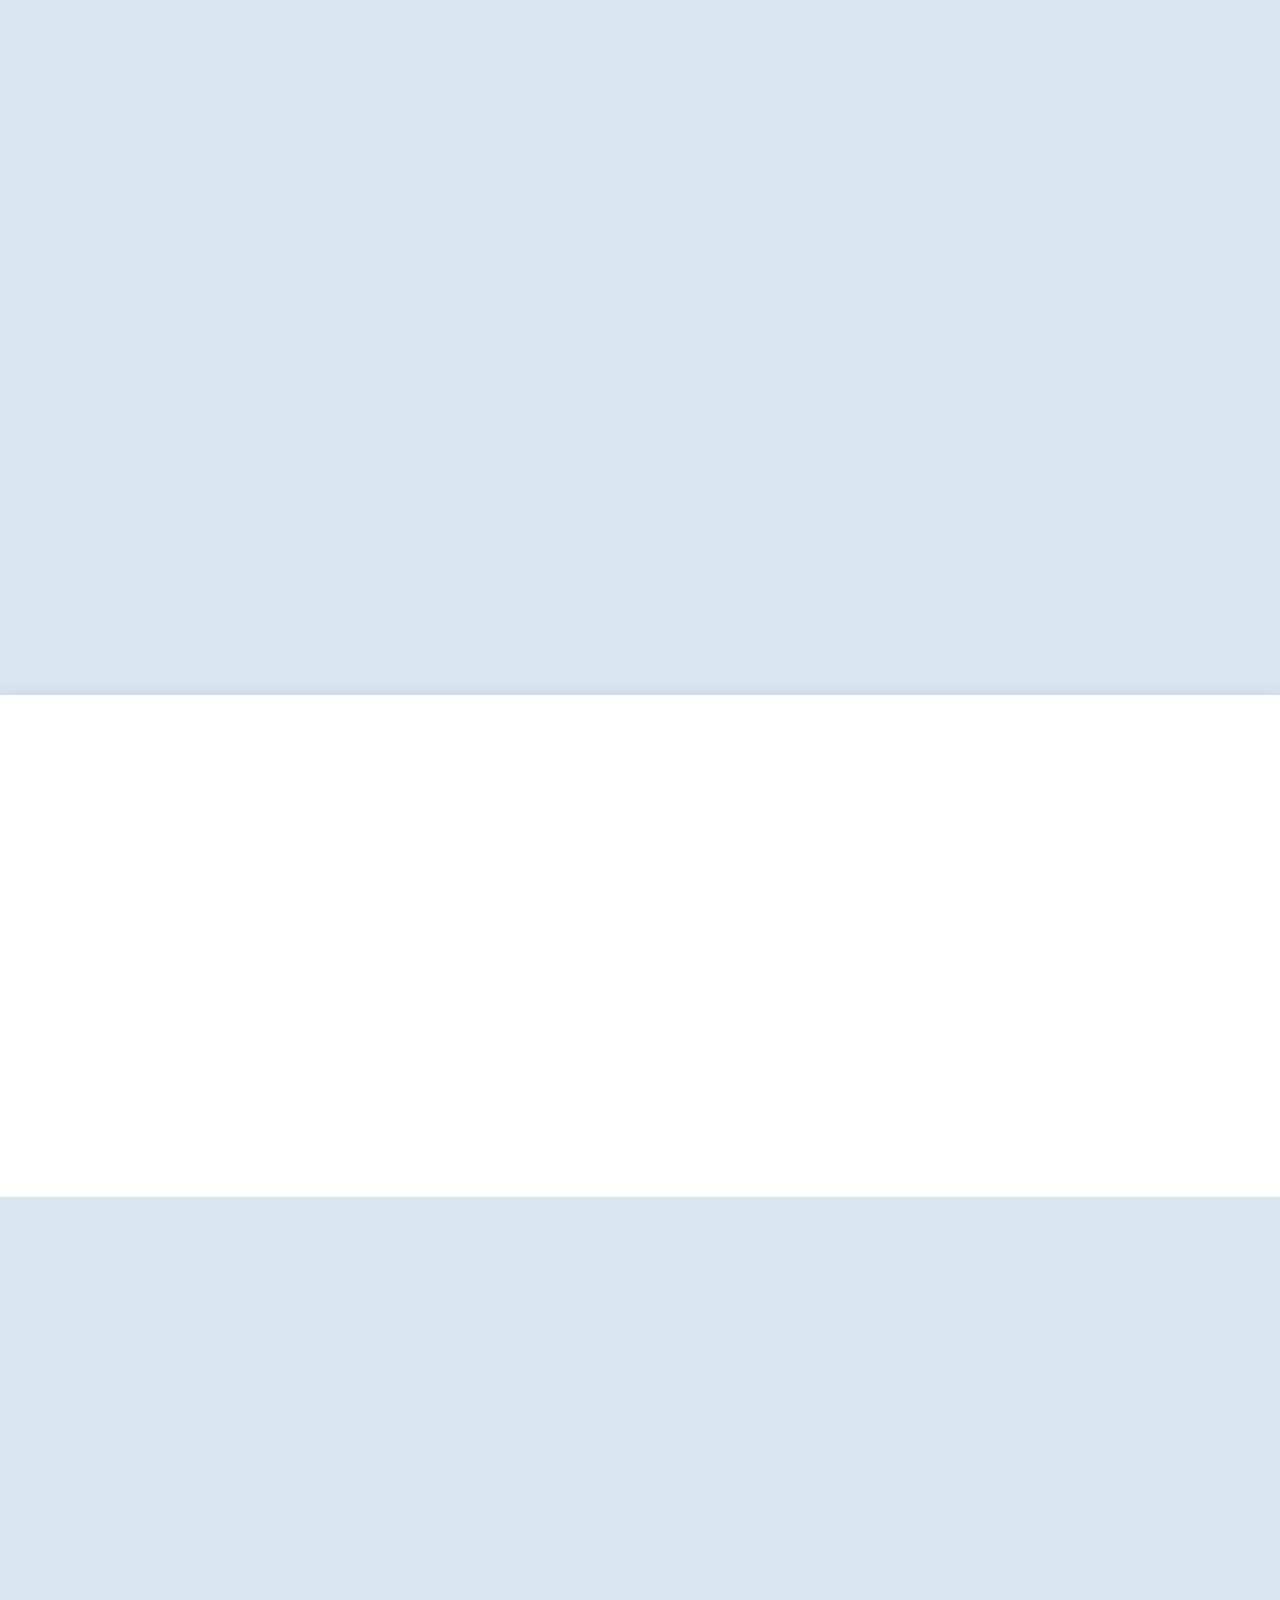
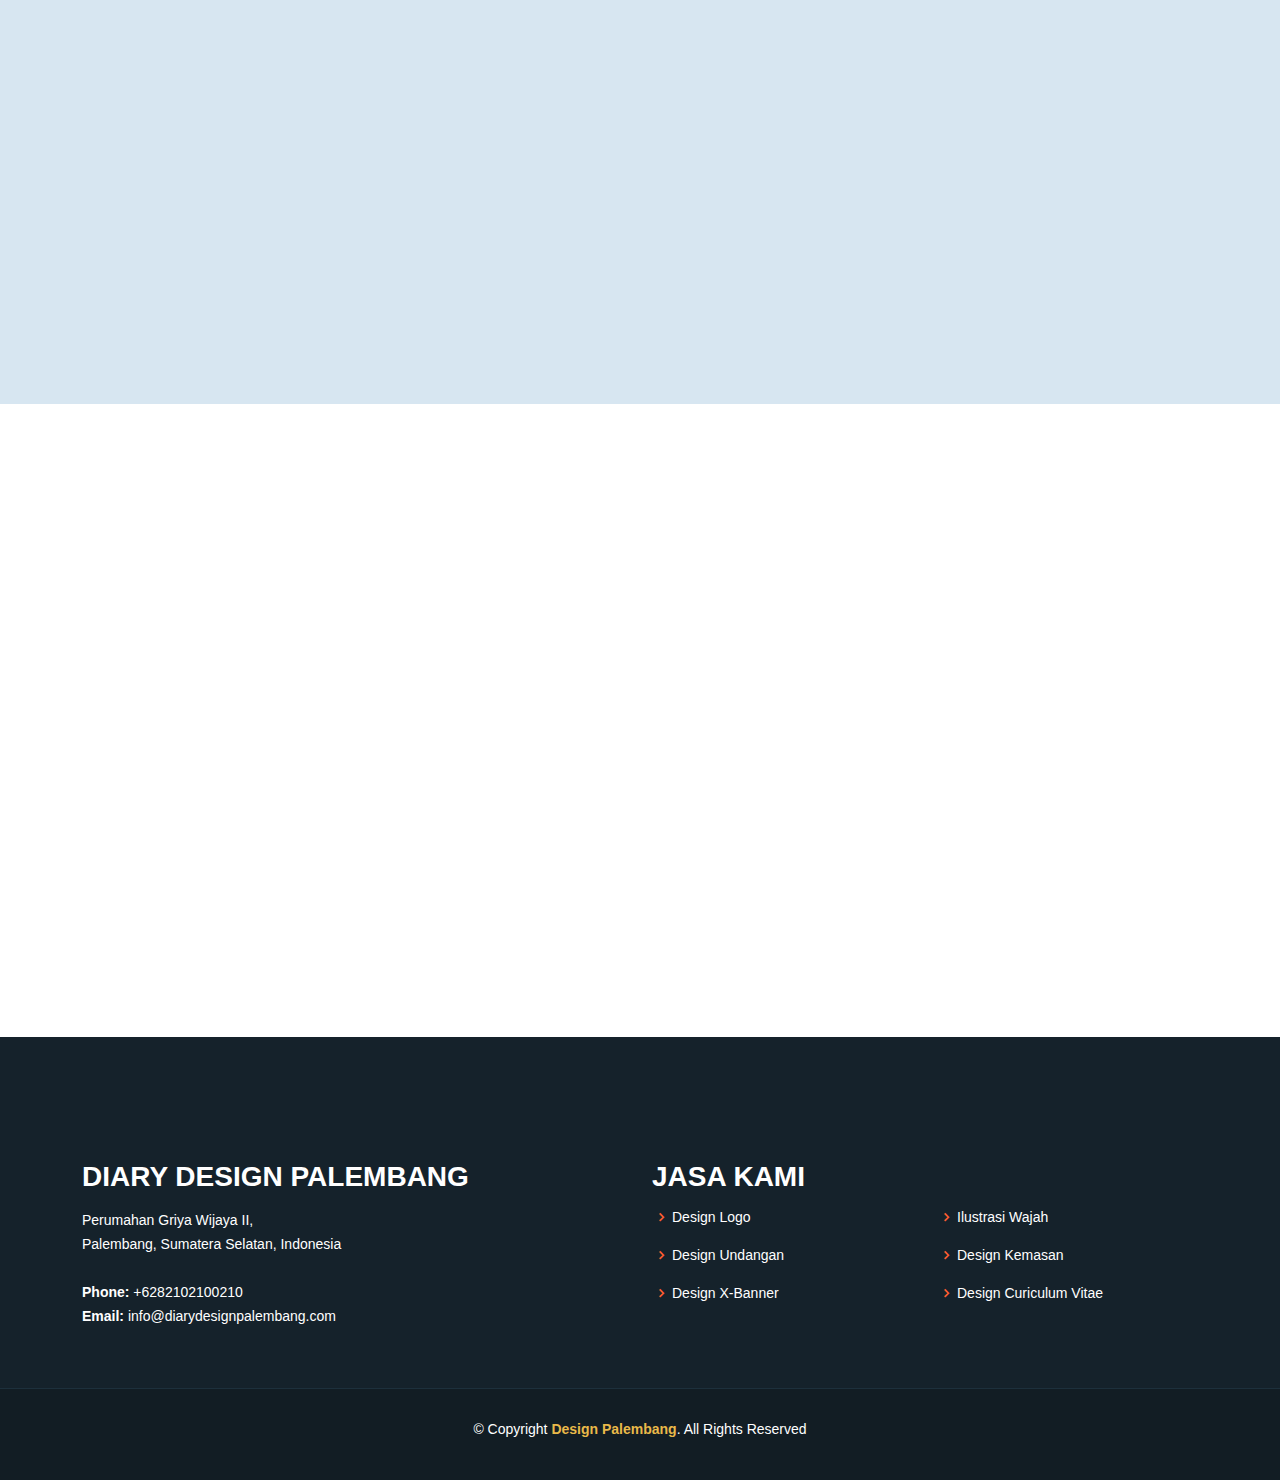
==== commit 057c144f: "update" ====
--- a/index.html
+++ b/index.html
@@ -326,7 +326,7 @@
               
               
                 <strong>Phone:</strong> +6282102100210<br>
-                <strong>Email:</strong>info@diarydesignpalembang.com<br>
+                <strong>Email:</strong> info@diarydesignpalembang.com<br>
               </p>
             </div>
           </div>
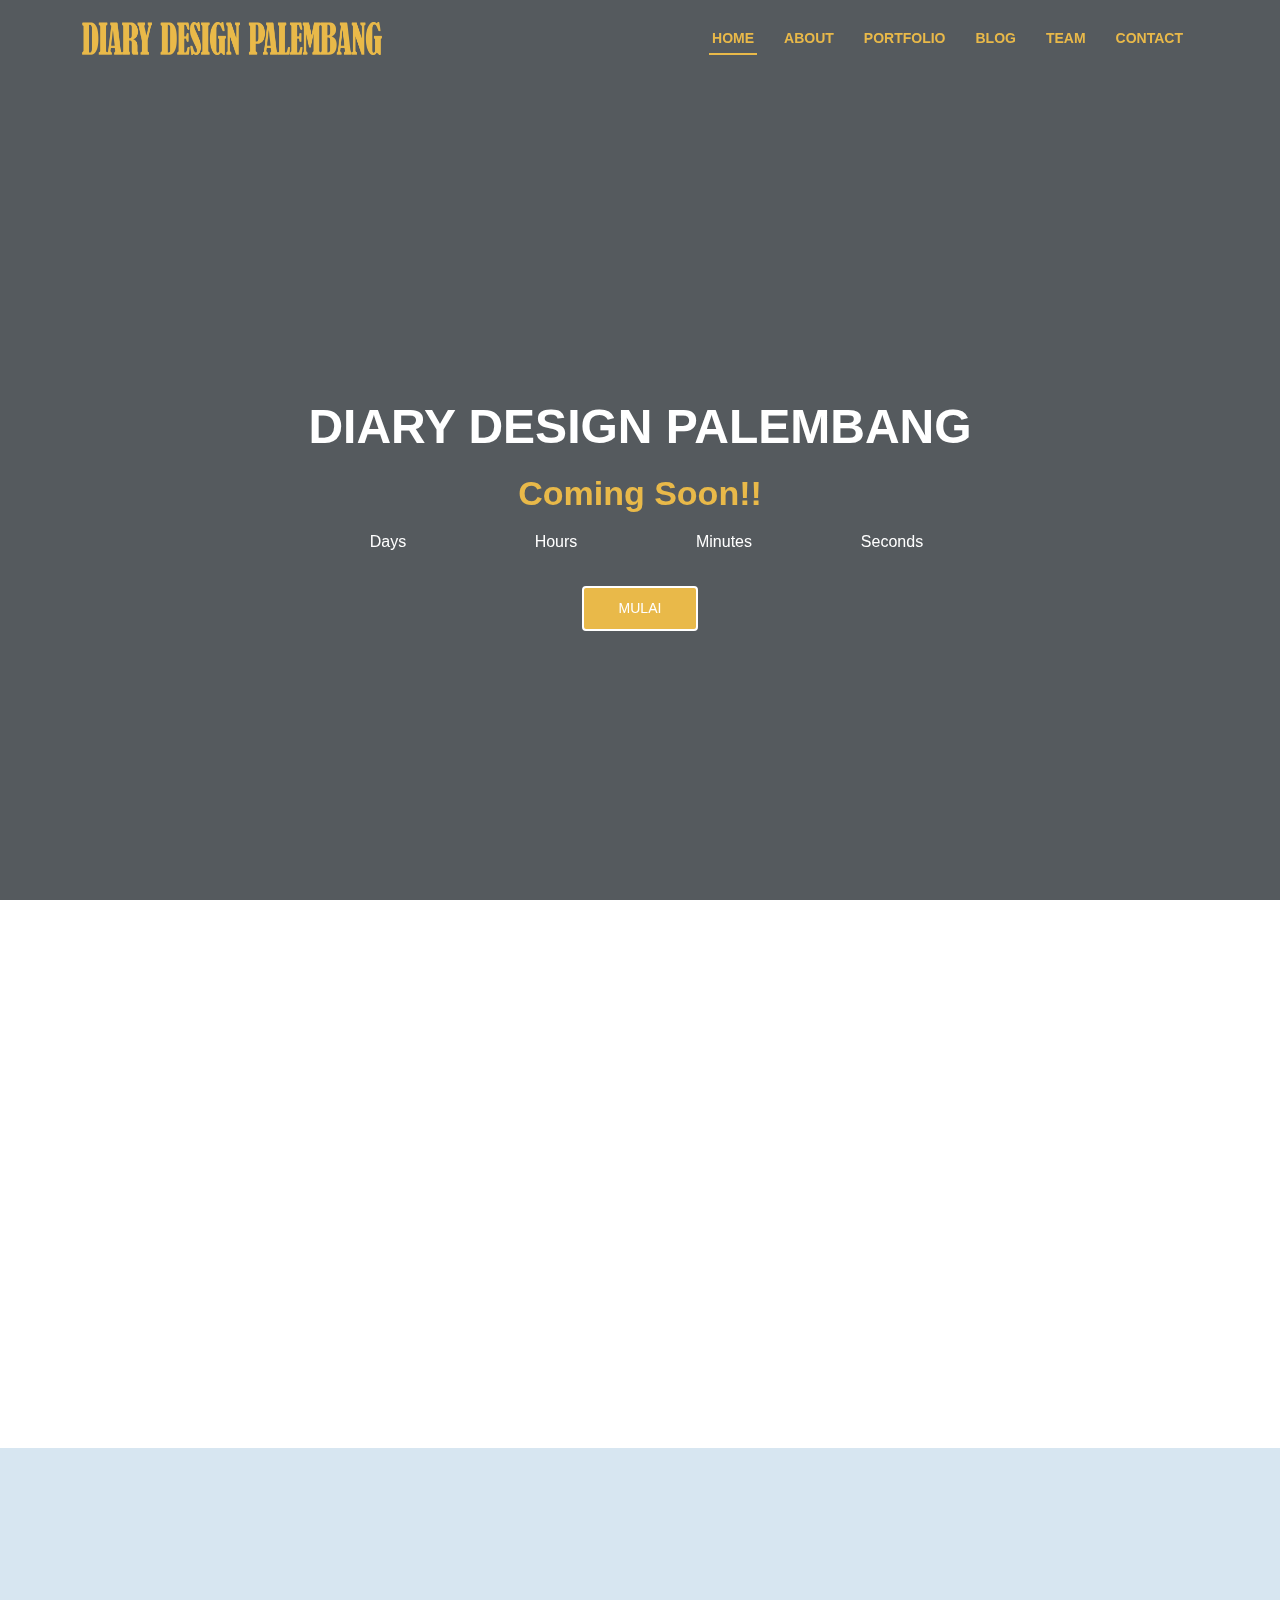
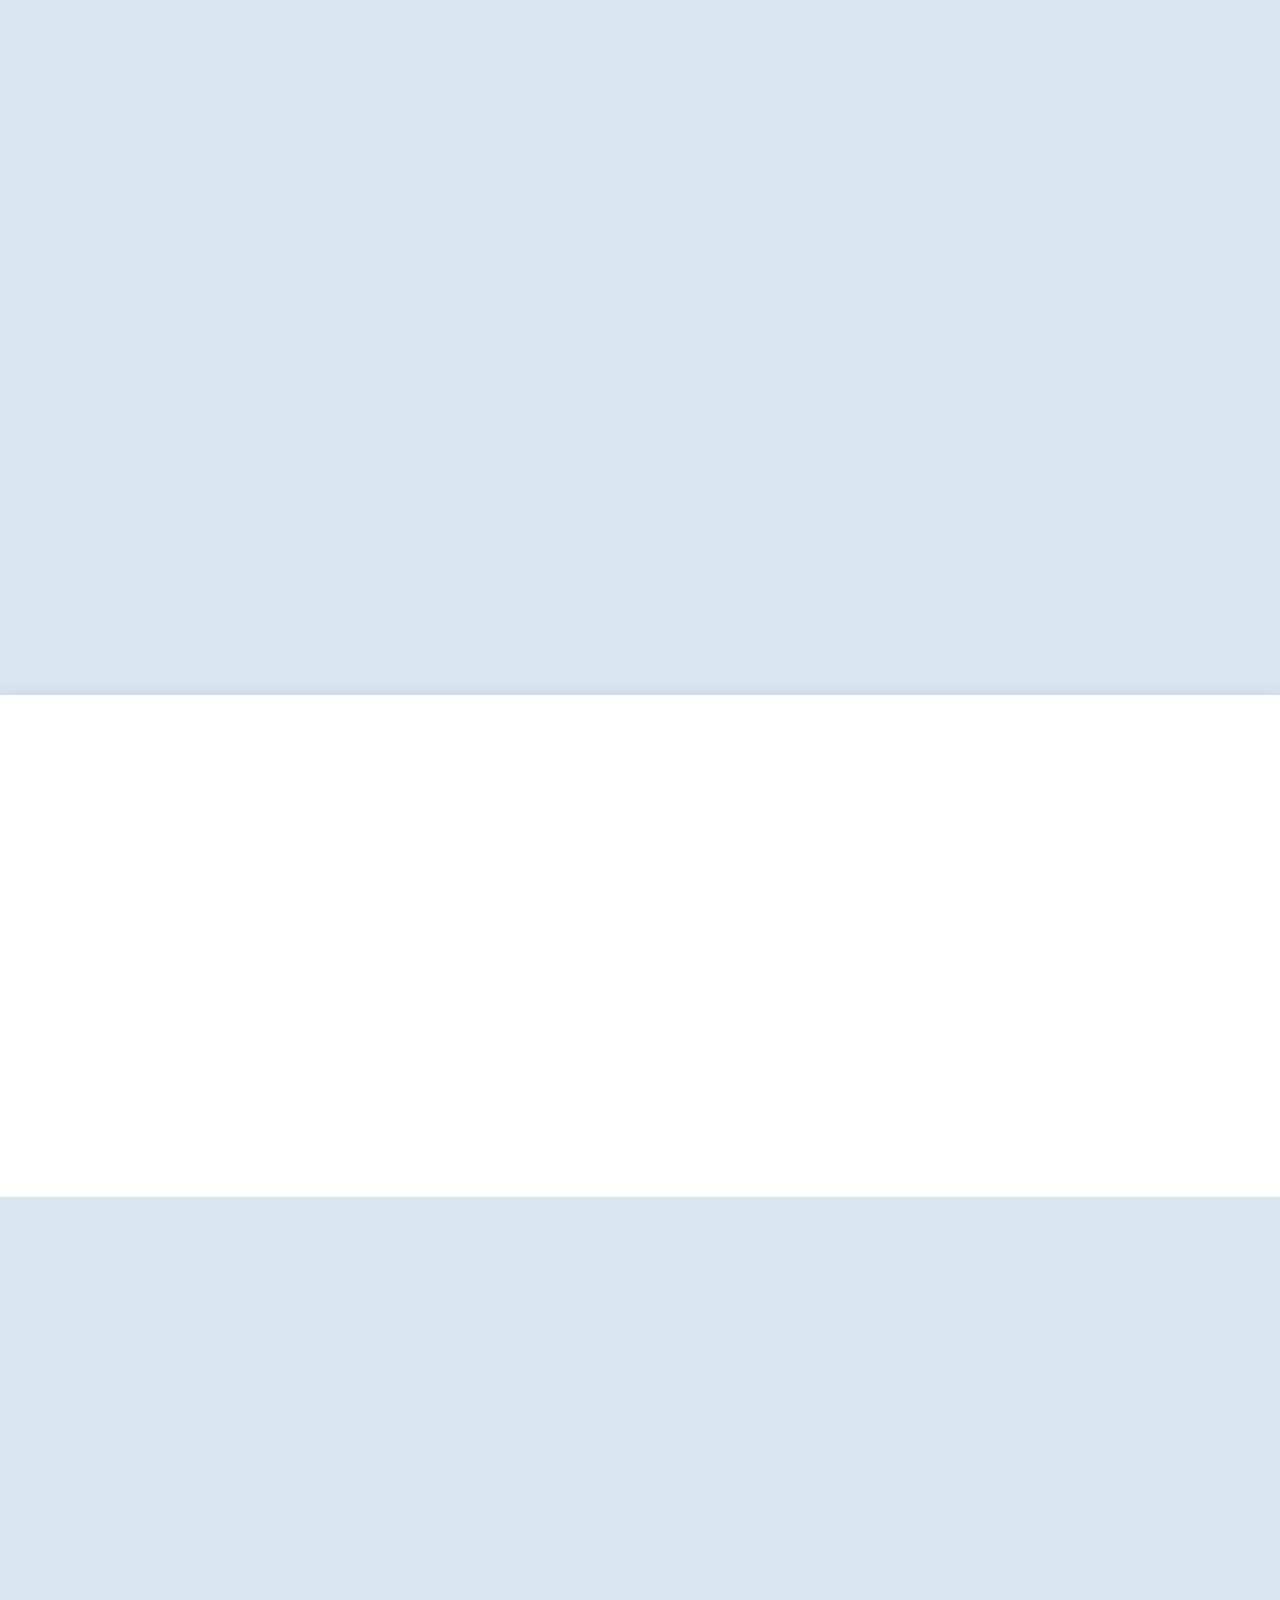
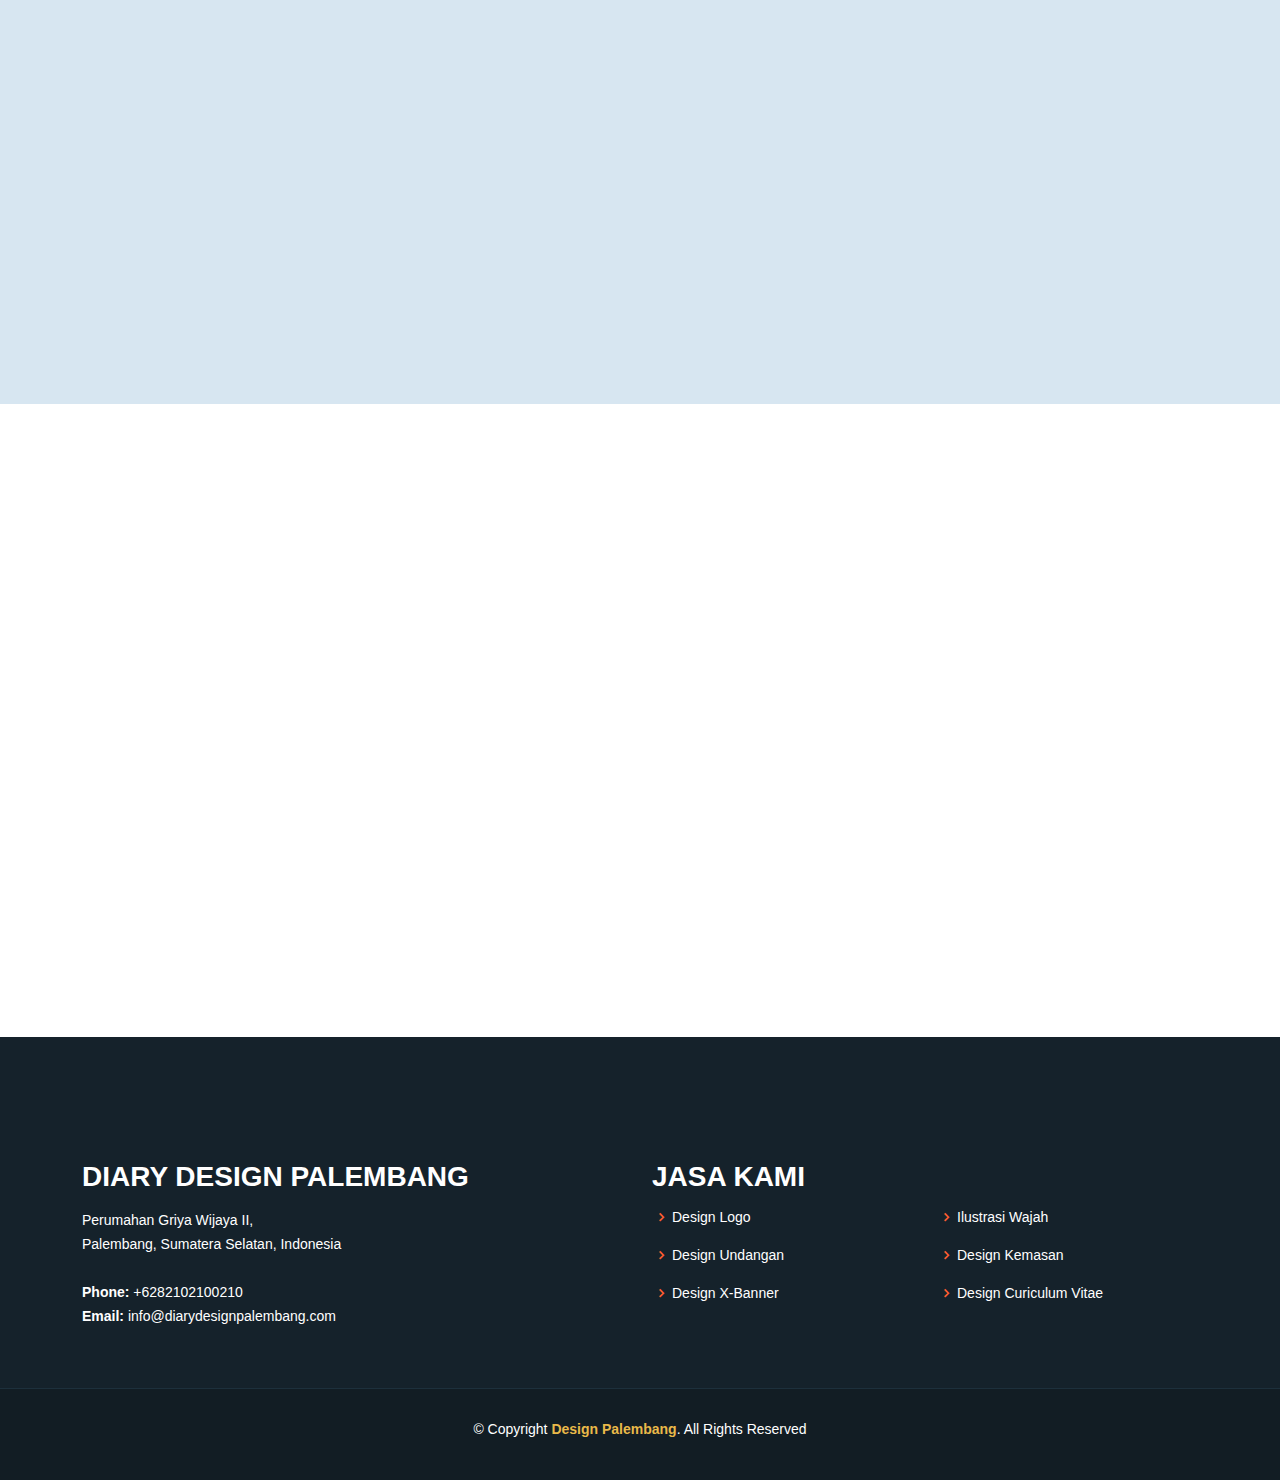
==== commit e33ba828: "update" ====
--- a/index.html
+++ b/index.html
@@ -45,7 +45,7 @@
   <section id="home">
     <div class="home-container" data-aos="fade-up" data-aos-delay="150">
       <h1>DIARY DESIGN PALEMBANG</h1>
-      <h3>Coming Soon!!</h3>
+      <h3><strong>Coming Soon!!</strong></h3>
       
       
       <div class="launch-time col-lg-6 justify-content-center">
--- a/assets/css/style.css
+++ b/assets/css/style.css
@@ -309,7 +309,7 @@
 }
 
 #home h3 {
-  color: #70bbea;
+  color: #e9b949;
   margin: 10px;
   font-size: 34px;
 }
